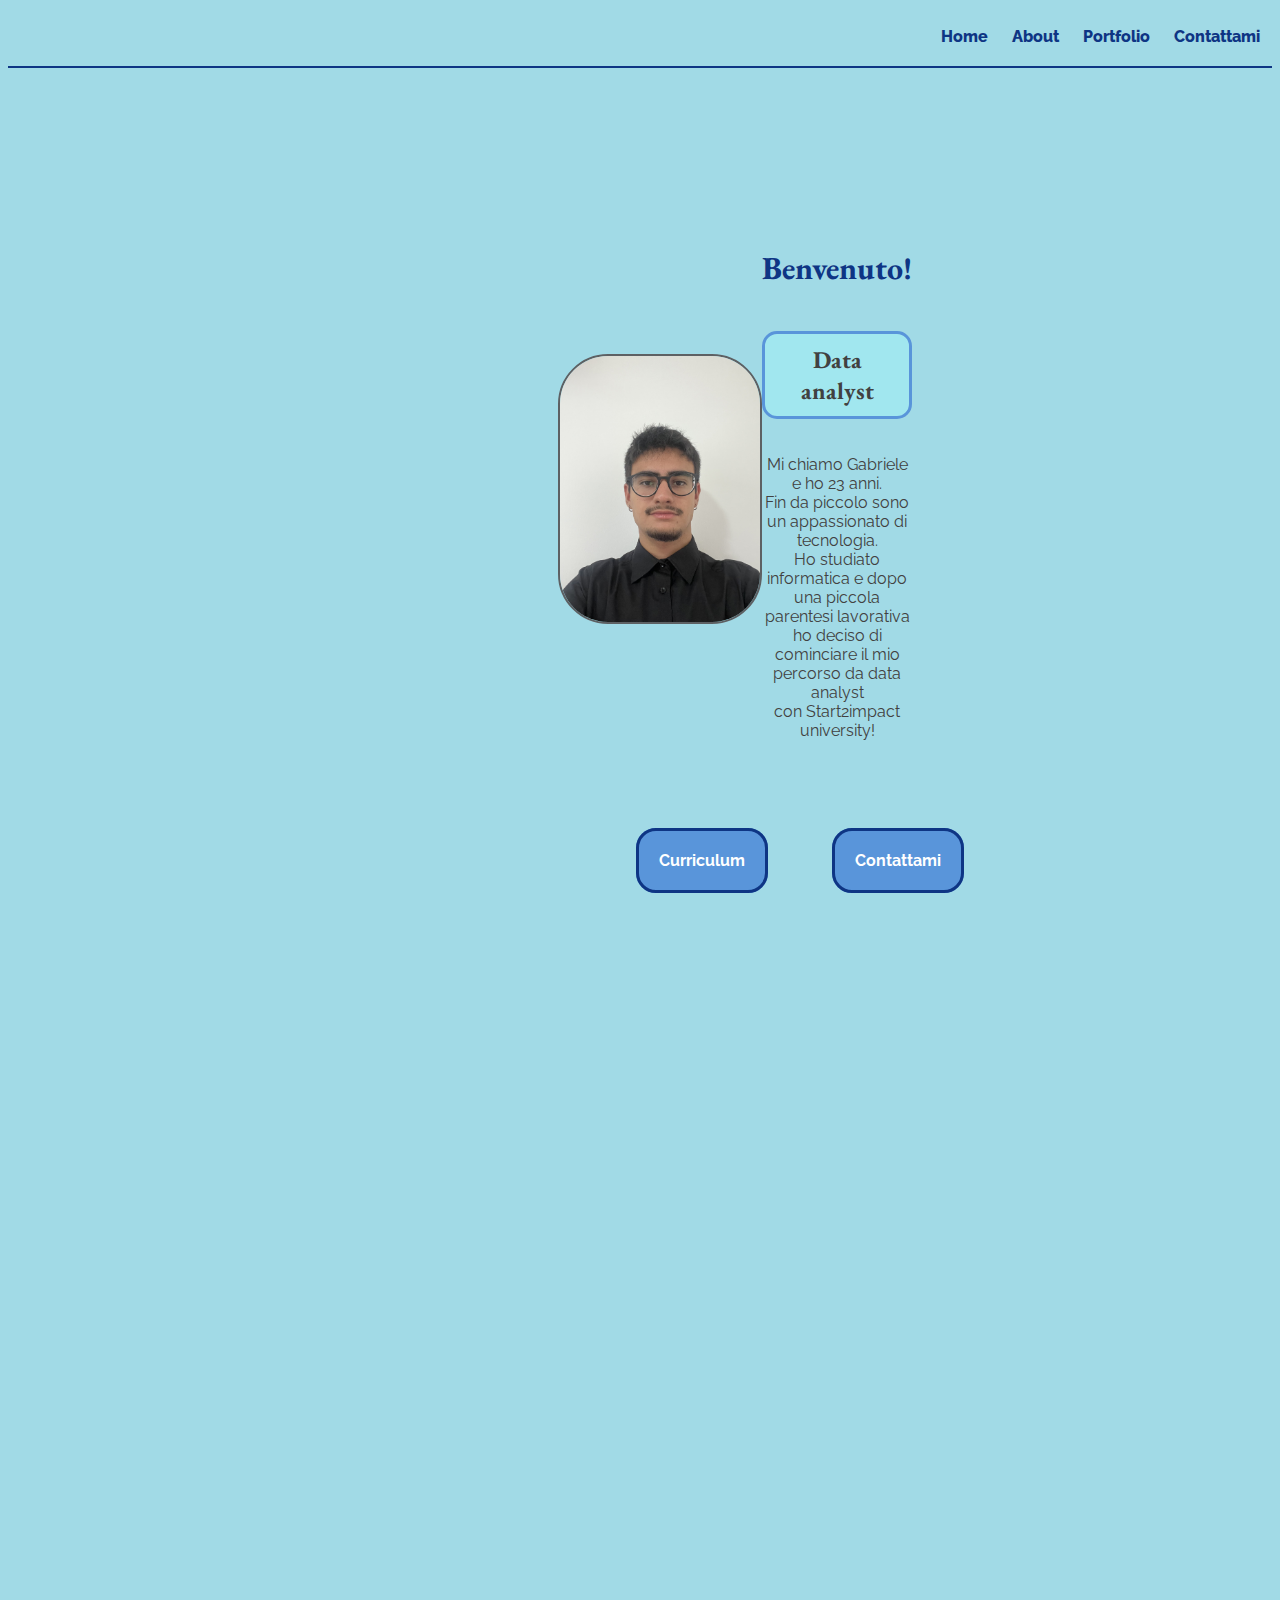
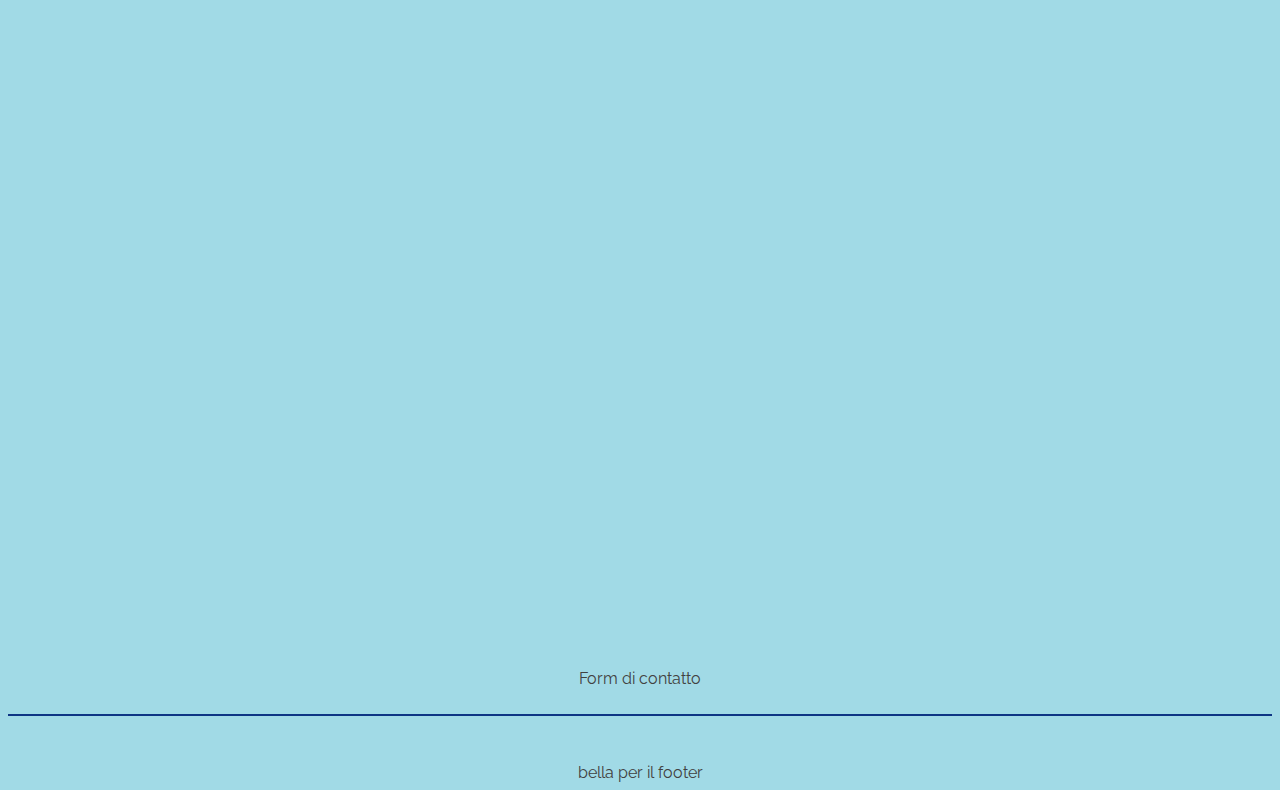
==== index.html @ a7e2d1ef "Primo grande salvataggio" ====
<!DOCTYPE html>
<html lang="en">
<head>
    <meta charset="UTF-8">
    <meta name="viewport" content="width=device-width, initial-scale=1.0">
    <title>Website GABRIELE BARBUTO</title>
    <link rel="stylesheet" href="assets/style/stile.css"/>
    <link rel="icon" type="image/x-icon" href="links-and-images/images.html/favicon.ico"/>
    <link href="https://fonts.googleapis.com/css2?family=EB+Garamond:ital,wght@0,400..800;1,400..800&display=swap" rel="stylesheet">
    <link href="https://fonts.googleapis.com/css2?family=EB+Garamond:ital,wght@0,400..800;1,400..800&family=Raleway:ital,wght@0,100..900;1,100..900&display=swap" rel="stylesheet">
    <link href='https://fonts.googleapis.com/css?family=Raleway' rel='stylesheet'>
    <link href='https://fonts.googleapis.com/css?family=Garamond' rel='stylesheet'>
  </head>


<header>
  <br/>
  <nav>
  <ul class ="navbar"> 
    <li><a href="index.html">Home</a></li>
    <li><a href="#about" >About</a></li>
    <li><a href="#portfolio">Portfolio</a></li>    
    <li><a href="#contattami">Contattami</a></li> 
  </ul></nav>
</header>

<div class="header-line"></div>

<body>
  <br/>
    
  <br/>
  <div class="contenitore-p">
  <div class = "content"
  style="text-align: left">
  <img src="links-and-images/images.html/Ph Curriculum .jpg"  alt="Gabriele Barbuto" class="profile-image">
  </div>
    <br/>
  

  <div class="presentazione">
    <h1> Benvenuto! </h1>

  <h2> Data analyst</h2>
  <p> Mi chiamo Gabriele e ho 23 anni.<br/>
      Fin da piccolo sono un appassionato di tecnologia. <br/> 
      Ho studiato informatica e dopo una piccola parentesi lavorativa<br/>
      ho deciso di cominciare il mio percorso da data analyst <br/>
      con Start2impact university!
  </p></div>
</div> 
    <br/><br/><br/><br/><br/>
      <div class="buttons-container">
        <a class="button-link0" href="CV.html">Curriculum</a>
        <a class="button-link1" href="#contattami">Contattami</a>
      </div>
     
<br/>
<div class="about-main fade-in-section">
  <h2>About Me</h2><br/>
  <h3>ORDINATO \ FLESSIBILE \ COLLABORATIVO </h3>
<section id="about" class="about-section fade-in-section">
  
  <div class="about-main1 fade-in-section">
        <p>Sono una persona molto <strong><em>ordinata</em></strong> e penso che in questo lavoro sia una dote molto importante, soprattutto nella fase di pulizia dei dati</p>
    <p>Mi ritengo una persona <strong><em>flessibile</em></strong> e penso che sia fondamentale in particolare per chi lavora nel mondo digitale. Al giorno d'oggi ci stiamo abituando a continui cambiamenti e chi non è in grado di rimanere al passo coi tempi rischia di rimanere indietro.</p>
    <p>Sono <strong><em>collaborativo</em></strong>, supporto i colleghi e condivido conoscenze per creare un clima positivo a lavoro.  </p>
  <div class="hard-skills fade-in-section"><br/><br/>
    <h3>HARD SKILLS</h3>
      <ul>
        <div class="skills-list">
          <div class="skill-icon">
            <img src ="links-and-images/images.html/icons8-excel (1).svg">
          </div>
          <div class="skill-icon">
            <img src ="links-and-images/images.html/sql-database-generic.svg">
          </div>
          <div class="skill-icon">
            <img src ="links-and-images/images.html/python-icon.svg">
          </div>
          <div class="skill-icon">
            <img src ="links-and-images/images.html/tableau-icon-svgrepo-com.svg">
          </div>
         </div>
        </div>
        <div class="soft-skills fade-in-section"><br/><br/>
          <h3>SOFT SKILLS</h3>
             <div class = "soft-skills-list">
              Problem-solving |
              Collaborazione | 
              teamwork<br/>
              Precisione |
              Flessibile |
              Dettaglioso<br/>
             </div>
        </div>
      </ul>
    </div>
  </div>



  </div>
</section>
<br/><br/><br/>


<section id = "portfolio" class="fade-in-section">
      <h2>Portfolio</h2>
    <h3>Barbuto Gabriele</h3>
  <p>Tutti questi progetti sono stati creati durante il percorso di studi in Start2impact e sono stati corretti da professionisti nel settore!</p>
<div class = "portfolio-container">
  <div class = "portfolio-item">
    <img src="links-and-images/images.html/Immagine progetto 1.png">
      <p>Data driven company</p>
  </div>
  <div class = "portfolio-item">
    <img src="links-and-images/images.html/Excel Base.jpeg">
      <p class="">Excel Base</p>
    </div>
    <div class = "portfolio-item">
      <img src="links-and-images/images.html/ExcelAvanzato.webp">
        <p>Excel Avanzato</p>
      </div>
      <div class = "portfolio-item">
        <img src="links-and-images/images.html/22112357_6554783.jpg">
          <p>Sql</p>
        </div>
        <div class = "portfolio-item">
          <img src="links-and-images/images.html/Python.png">
            <p>Python</p>
          </div>
          <div class = "portfolio-item">
            <img src="links-and-images/images.html/Tableau.png">
              <p>Tableau</p>
            </div>
            <div class = "portfolio-item">
              <img src="links-and-images/images.html/Logo progetto finale.png">
                <p>Progetto Finale</p>
              </div>
  </div>
</section>
<br/><br/><br/><br/><br/>






<section id = "contattami">
  <p>Form di contatto</p>
</section>

<div class="header-line"></div><br/><br/><br/>


<footer>bella per il footer</footer>
<script>
  document.addEventListener("DOMContentLoaded", function() {
      document.querySelectorAll('a[href^="#"]').forEach(anchor => {
          anchor.addEventListener('click', function (e) {
              e.preventDefault();
  
              var target = document.querySelector(this.getAttribute('href'));
              if (target) {
                  target.scrollIntoView({
                      behavior: 'smooth'
                  });
              }
          });
      });
  });
</script>

<script>
document.addEventListener("DOMContentLoaded", function() {
  const fadeInSections = document.querySelectorAll('.fade-in-section');

  const observer = new IntersectionObserver((entries) => {
      entries.forEach(entry => {
          if (entry.isIntersecting) {
              entry.target.classList.add('is-visible');
          } else {
              entry.target.classList.remove('is-visible');
          }
      });
  }, {
      threshold: 0.1
  });

  fadeInSections.forEach(section => {
      observer.observe(section);
  });
});
</script>
</body>
</html>
---- assets/style/stile.css ----
.profile-image{

    max-width: 200px;
    height: auto;
    border: 2px solid #5D6063;
    border-radius: 50px;
    margin-left: 550px;
    
}

.header-line{

  position: relative;
  top: 10px;
  border-top: 2.5px solid #0e3584;
  left: 0;
  right: 0;
  z-index: 10;
  margin-top: 10px;
}

body{

    color: #414141;
    background-color: #a1dae6;
    text-align: center;
    font-family: 'raleway', sans-serif;
}
.contenitore-p{
  display: flex;
  margin-top: 130px;
  justify-content: space-between;
  align-items: center;
  margin-right: 210px;
}
.presentazione{

  margin-right: 250px;
}


h1{
    text-align: center;
    color: #0e3584; 
}

h2 {
  background-color: #a2ffff5e;
  border: 3px solid #5995DA;   
  border-radius: 15px;
  padding: 10px;
  display: inline-block;
  
}

h1, h2, h3{

    font-family:'eb garamond',serif ;
}

.buttons-container{
  margin-right: 150px;
}
.button-link0, .button-link1{
    
    width: calc(100% - 80px);
    margin: 5px 30px;
    color: #FFF;
    background-color: #5995DA;    
    font-weight: bold;
    padding: 20px;
    text-align: center;
    border: 3px solid #0e3584;     
    border-radius: 20px;
    cursor: pointer;
    transition: 0.3s;
    text-decoration: none;
    
}

.button-link0{
  margin-left: 500px;
}
 
.button-link0:hover, .button-link1:hover{

  background-color: #0e3584;
  border: 3px solid #5995DA;

}

.button-link2 {
    
  width: calc(100% - 80px);
  margin: 5px 30px;
  color: #FFF;
  background-color: #5995DA;    
  font-weight: bold;
  padding: 10px 20px;
  text-align: center;
  border: 3px solid #0e3584;     
  border-radius: 20px;
  cursor: pointer;
  transition: 0.3s;
  text-decoration: none;
  display:inline-block;
  max-width: 125px;

}

.button-link2:hover{

  background-color: #0e3584;
  border: 3px solid #5995DA;
  
}

  nav ul {

    list-style-type: none;
    padding: 0;
    margin: 0;
    display: flex;
    justify-content:right;
    position: relative;  }
  
  nav ul li a {
    text-decoration: none;
    font-weight: 800;
    color: #0e3584;
    padding: 10px;
    position: relative;
    border: 2px solid #0e358400;
    border-radius: 10px;
}

nav ul li a:hover {

  border: 2px solid #0e3584;
  border-radius: 10px;
}


.fade-in-section {
  opacity: 0;
  transform: translateY(20px);
  transition: opacity 0.6s ease-out, transform 0.6s ease-out;
  will-change: opacity, transform;
}

.fade-in-section.is-visible {
  opacity: 1;
  transform: translateY(0);
}

.about-section{
  display: flex;
  gap: 20px;
  align-items: flex-start;
  flex-direction: column;
}

#about{

  padding: 20px;
  background-color: rgba(8, 63, 91, 0.311);
  border-radius: 20px;
  margin: 20px 0;
  margin-top: 80px;
  align-items: center;
  margin-left: 250px;
  margin-right: 250px;
} 


.about-main1{

  text-align: justify;
  line-height: 1.6;
  
}
.about-main{
  margin-top: 300px;
 text-align: center; 

}

.hard-skills{
  text-align: center;

}
.skills-list {
  text-align: center;
  display: flex;
  margin-left: 385px;
}

.skill-icon{
  margin: 10px;
}

.soft-skills{
  text-align: center;
}

.soft-skills-list{

  list-style-type: none;
  margin-left: -30px;
  word-spacing: 10px;
  margin-bottom: 70px;
}

section{

  margin-top: 20%;
}
.skill-icon{
  height: auto;
  width: 50px;
  
}

#portfolio{
  margin-top: 300px;
}

.portfolio-container {
  width: 75%;
  display: grid;
  grid-template-columns: repeat(3, 1fr);
  border-radius: 20px;;
  gap: 20px;
  padding: 20px;
  margin-top: 80px;
  background-color: rgba(8, 63, 91, 0.311);
  backdrop-filter: blur(10px);
  -webkit-backdrop-filter: blur(10px);
  border: 1px solid rgba(0, 15, 91, 0.203);
  margin-left: 12%;
}

.portfolio-item img {
  max-width: 100%;
  height: auto;
  border-radius: 2%;
}

.portfolio-item p{
    font-family: 'Merriweather', serif;
    font-size: 16px;
    margin: 10px 0;
}

.portfolio-item {
  background-color: #fff;
  border-radius: 10px;
  padding: 10px;
  text-align: center;
  margin-bottom: 6px;
  }

.portfolio-item:hover img{
  transform: scale(1.1);
}

.carousel {
  display: flex;
  overflow: hidden;
  width: 100%;
  position: relative;
  background-color: #fff;
  border: 1px solid black;
}

.slide {
  flex: 0 0 auto;
  width: 100%;
  transition: transform 0.5s ease;
  
}

.text {
  width: 100%;
  text-align: center;
  padding: 20px 0;
  
}

.prev, .next {
  position: absolute;
  top: 50%;
  transform: translateY(-50%);
  background-color: rgba(0, 0, 0, 0.5);
  color: white;
  border: none;
  padding: 10px;
  cursor: pointer;
  z-index: 1;
}

.prev {
  left: 10px;
}

.next {
  right: 10px;
}
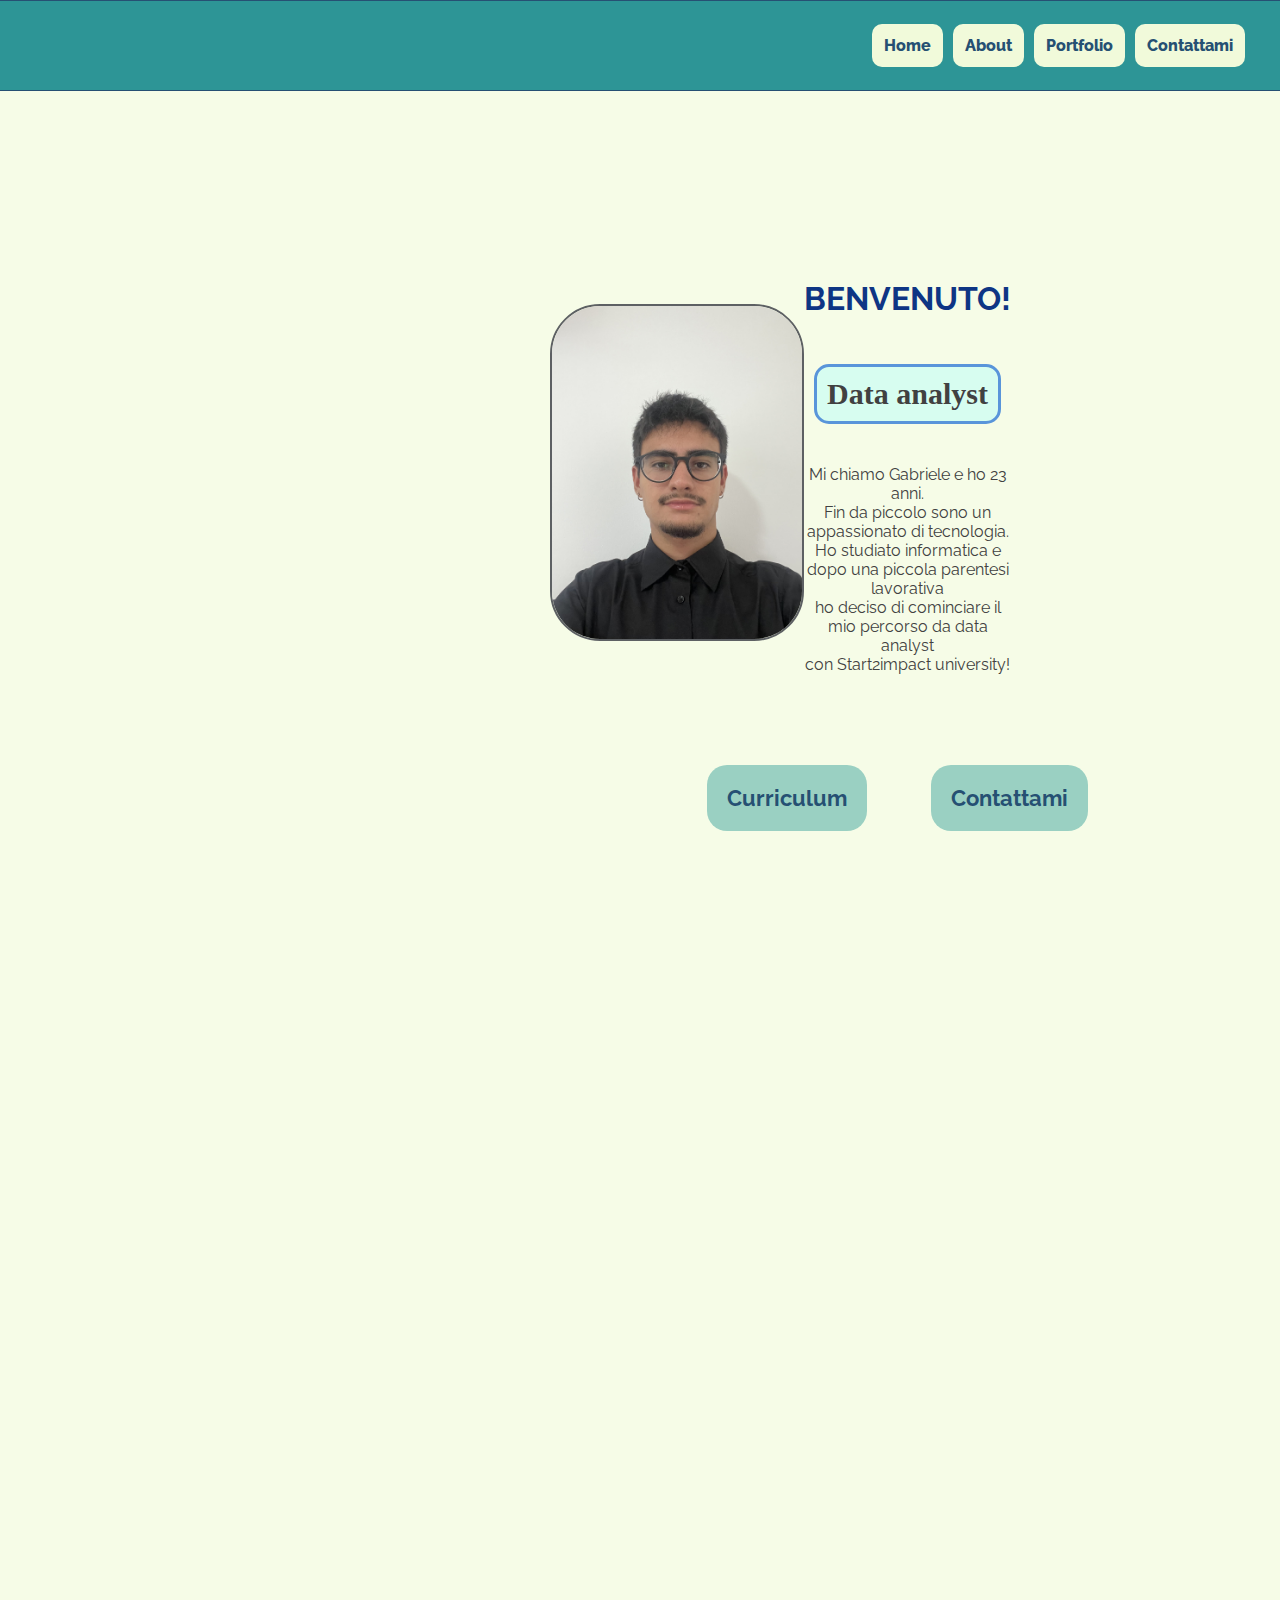
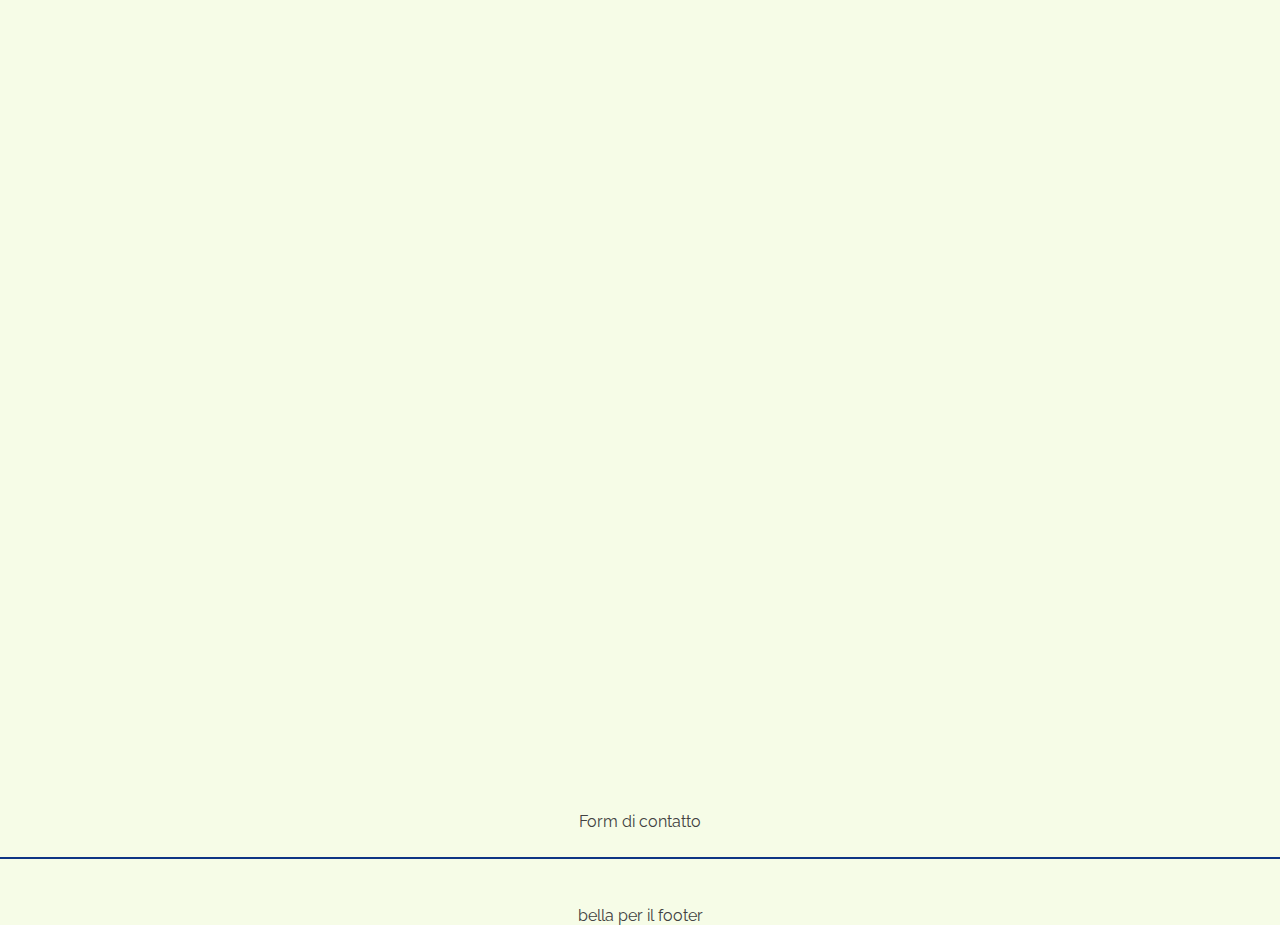
==== commit 94960202: "CambioColorPalette" ====
--- a/index.html
+++ b/index.html
@@ -6,29 +6,30 @@
     <title>Website GABRIELE BARBUTO</title>
     <link rel="stylesheet" href="assets/style/stile.css"/>
     <link rel="icon" type="image/x-icon" href="links-and-images/images.html/favicon.ico"/>
-    <link href="https://fonts.googleapis.com/css2?family=EB+Garamond:ital,wght@0,400..800;1,400..800&display=swap" rel="stylesheet">
-    <link href="https://fonts.googleapis.com/css2?family=EB+Garamond:ital,wght@0,400..800;1,400..800&family=Raleway:ital,wght@0,100..900;1,100..900&display=swap" rel="stylesheet">
+    <link rel="preconnect" href="https://fonts.googleapis.com">
+    <link rel="preconnect" href="https://fonts.gstatic.com" crossorigin>
+    <link href="https://fonts.googleapis.com/css2?family=Playfair+Display:ital,wght@0,400..900;1,400..900&display=swap" rel="stylesheet">
     <link href='https://fonts.googleapis.com/css?family=Raleway' rel='stylesheet'>
-    <link href='https://fonts.googleapis.com/css?family=Garamond' rel='stylesheet'>
+    
   </head>
 
-
+  
 <header>
-  <br/>
+  
   <nav>
   <ul class ="navbar"> 
     <li><a href="index.html">Home</a></li>
-    <li><a href="#about" >About</a></li>
+    <li><a href="#about-main" >About</a></li>
     <li><a href="#portfolio">Portfolio</a></li>    
     <li><a href="#contattami">Contattami</a></li> 
   </ul></nav>
 </header>
 
-<div class="header-line"></div>
+
 
 <body>
   <br/>
-    
+    <a href="#" id = "back-to-top" title="Back to top"><img width="50" height="50" src="https://img.icons8.com/ios/50/circled-chevron-up.png" alt="circled-chevron-up"/></a>
   <br/>
   <div class="contenitore-p">
   <div class = "content"
@@ -39,7 +40,7 @@
   
 
   <div class="presentazione">
-    <h1> Benvenuto! </h1>
+    <h1>  BENVENUTO! </h1>
 
   <h2> Data analyst</h2>
   <p> Mi chiamo Gabriele e ho 23 anni.<br/>
@@ -56,10 +57,10 @@
       </div>
      
 <br/>
-<div class="about-main fade-in-section">
-  <h2>About Me</h2><br/>
-  <h3>ORDINATO \ FLESSIBILE \ COLLABORATIVO </h3>
-<section id="about" class="about-section fade-in-section">
+<section id ="about-main" class="about-section fade-in-section">
+  <h4><strong>ABOUT ME</strong></h4><br/>
+  <h3>ORDINATO  \  FLESSIBILE  \  COLLABORATIVO </h3>
+<div class="about fade-in-section" >
   
   <div class="about-main1 fade-in-section">
         <p>Sono una persona molto <strong><em>ordinata</em></strong> e penso che in questo lavoro sia una dote molto importante, soprattutto nella fase di pulizia dei dati</p>
@@ -70,16 +71,16 @@
       <ul>
         <div class="skills-list">
           <div class="skill-icon">
-            <img src ="links-and-images/images.html/icons8-excel (1).svg">
-          </div>
-          <div class="skill-icon">
-            <img src ="links-and-images/images.html/sql-database-generic.svg">
-          </div>
-          <div class="skill-icon">
-            <img src ="links-and-images/images.html/python-icon.svg">
-          </div>
-          <div class="skill-icon">
-            <img src ="links-and-images/images.html/tableau-icon-svgrepo-com.svg">
+            <img src ="links-and-images/images.html/LogoExcel.png">
+          </div>
+          <div class="skill-icon">
+            <img src ="links-and-images/images.html/LogoSql.png">
+          </div>
+          <div class="skill-icon">
+            <img src ="links-and-images/images.html/LogoPython.png">
+          </div>
+          <div class="skill-icon">
+            <img src ="links-and-images/images.html/LogoTableau.png">
           </div>
          </div>
         </div>
@@ -106,10 +107,10 @@
 
 
 <section id = "portfolio" class="fade-in-section">
-      <h2>Portfolio</h2>
-    <h3>Barbuto Gabriele</h3>
+      <h4><strong>PORTFOLIO</strong></h4>
+    <br><br><br><br><h3>Barbuto Gabriele</h3>
   <p>Tutti questi progetti sono stati creati durante il percorso di studi in Start2impact e sono stati corretti da professionisti nel settore!</p>
-<div class = "portfolio-container">
+<div class = "portfolio-container fade-in-section">
   <div class = "portfolio-item">
     <img src="links-and-images/images.html/Immagine progetto 1.png">
       <p>Data driven company</p>
@@ -123,7 +124,7 @@
         <p>Excel Avanzato</p>
       </div>
       <div class = "portfolio-item">
-        <img src="links-and-images/images.html/22112357_6554783.jpg">
+        <img src="links-and-images/images.html/ProgettoSQL.png">
           <p>Sql</p>
         </div>
         <div class = "portfolio-item">
@@ -138,6 +139,14 @@
               <img src="links-and-images/images.html/Logo progetto finale.png">
                 <p>Progetto Finale</p>
               </div>
+              <div class = "portfolio-item">
+                <img src="links-and-images/images.html/WordInProgress.png">
+                  <p>Work In Progress</p>
+                </div>
+                <div class = "portfolio-item">
+                  <img src="links-and-images/images.html/WordInProgress.png">
+                    <p>Work In Progress</p>
+                  </div>
   </div>
 </section>
 <br/><br/><br/><br/><br/>
@@ -193,5 +202,30 @@
   });
 });
 </script>
+
+
+<script>document.addEventListener('DOMContentLoaded', function () {
+  const backToTopButton = document.getElementById('back-to-top');
+
+  // Mostra la freccia quando l'utente scorre verso il basso
+  window.addEventListener('scroll', function () {
+    if (window.scrollY > 300) {
+      backToTopButton.style.display = 'block';
+    } else {
+      backToTopButton.style.display = 'none';
+    }
+  });
+
+  // Torna in cima alla pagina quando si clicca sulla freccia
+  backToTopButton.addEventListener('click', function (e) {
+    e.preventDefault();
+    window.scrollTo({
+      top: 0,
+      behavior: 'smooth'
+    });
+  });
+});
+</script>
+</script>
 </body>
 </html>--- a/assets/style/stile.css
+++ b/assets/style/stile.css
@@ -1,11 +1,23 @@
-.profile-image{
-
-    max-width: 200px;
-    height: auto;
-    border: 2px solid #5D6063;
-    border-radius: 50px;
-    margin-left: 550px;
-    
+html{
+  margin: 0;
+  padding: 0;
+  box-sizing: border-box;
+}
+
+header{
+  margin: 0;
+  padding: 0;
+}
+
+body{
+
+    color: #414141;
+    background-color: #f1fadaa2;
+    text-align: center;
+    font-family: 'raleway', sans-serif;
+    margin: 0;
+    padding: 0;
+    box-sizing: border-box;
 }
 
 .header-line{
@@ -19,12 +31,32 @@
   margin-top: 10px;
 }
 
-body{
-
-    color: #414141;
-    background-color: #a1dae6;
-    text-align: center;
-    font-family: 'raleway', sans-serif;
+#back-to-top{
+  position: fixed;
+  bottom:20px;
+  right: 20px;
+  display: none; /* Nascondi la freccia inizialmente */
+  padding: 25px 15px;
+  font-size: 18px;
+  text-align: center;
+  border-radius: 5px;
+  text-decoration: none;
+  z-index: 1000;
+}
+
+#back-to-top:hover{
+  background-color: #9AD0C2;
+  border-radius: 30px;
+}
+
+.profile-image{
+
+  max-width: 250px;
+  height: auto;
+  border: 2px solid #5D6063;
+  border-radius: 50px;
+  margin-left: 550px;
+  
 }
 .contenitore-p{
   display: flex;
@@ -44,37 +76,54 @@
     color: #0e3584; 
 }
 
-h2 {
+h4 {
+  font-size: 30px;
   background-color: #a2ffff5e;
   border: 3px solid #5995DA;   
   border-radius: 15px;
   padding: 10px;
   display: inline-block;
-  
-}
-
-h1, h2, h3{
-
-    font-family:'eb garamond',serif ;
-}
+  font-family: 'Raleway',sans-serif;
+  font-size: 32px;
+}
+h3{
+  font-size: 24px;
+}
+h2 {
+  font-size: 30px;
+  background-color: #a2ffff5e;
+  border: 3px solid #5995DA;   
+  border-radius: 15px;
+  padding: 10px;
+  display: inline-block;
+  
+}
+
+h2, h3{
+
+    font-family:'Playfair+Display',serif ;
+}
+
 
 .buttons-container{
-  margin-right: 150px;
+  margin-left: 45px;
 }
 .button-link0, .button-link1{
     
     width: calc(100% - 80px);
     margin: 5px 30px;
     color: #FFF;
-    background-color: #5995DA;    
+    background-color: #9AD0C2;    
     font-weight: bold;
     padding: 20px;
     text-align: center;
-    border: 3px solid #0e3584;     
+        
     border-radius: 20px;
     cursor: pointer;
     transition: 0.3s;
     text-decoration: none;
+    color: #265073;
+    font-size: 22px;
     
 }
 
@@ -84,8 +133,8 @@
  
 .button-link0:hover, .button-link1:hover{
 
-  background-color: #0e3584;
-  border: 3px solid #5995DA;
+  background-color: #265073;
+  color: #9AD0C2;
 
 }
 
@@ -115,28 +164,36 @@
   
 }
 
-  nav ul {
-
+nav ul {
+  
     list-style-type: none;
-    padding: 0;
+    padding: 35px;
     margin: 0;
     display: flex;
     justify-content:right;
-    position: relative;  }
-  
-  nav ul li a {
+    position: relative;  
+    background-color: #2D9596;
+    border-bottom: 1.5px solid #265073;
+    border-top: 1.5px solid #265073;
+  }
+  
+nav ul li a {
     text-decoration: none;
     font-weight: 800;
-    color: #0e3584;
+    color: #265073;
     padding: 10px;
     position: relative;
     border: 2px solid #0e358400;
-    border-radius: 10px;
+    background-color: #F1FADA;
+    border-radius: 10px;  
+    margin: 0;
+    margin-left: 10px;
 }
 
 nav ul li a:hover {
 
-  border: 2px solid #0e3584;
+  background-color: #265073;
+  color: #F1FADA;
   border-radius: 10px;
 }
 
@@ -158,31 +215,28 @@
   gap: 20px;
   align-items: flex-start;
   flex-direction: column;
-}
-
-#about{
-
+  align-items: center;
+}
+
+
+.about-main1{
+
+  text-align: justify;
+  line-height: 1.6;
+  background-color:  #9ad0c2d6;
   padding: 20px;
-  background-color: rgba(8, 63, 91, 0.311);
+  
   border-radius: 20px;
   margin: 20px 0;
-  margin-top: 80px;
+  margin-top: 20px;
   align-items: center;
   margin-left: 250px;
   margin-right: 250px;
-} 
-
-
-.about-main1{
-
-  text-align: justify;
-  line-height: 1.6;
-  
-}
+}
+
 .about-main{
-  margin-top: 300px;
- text-align: center; 
-
+  margin-top: 250px;
+  margin-bottom: 20px;
 }
 
 .hard-skills{
@@ -192,7 +246,7 @@
 .skills-list {
   text-align: center;
   display: flex;
-  margin-left: 385px;
+  margin-left: 480px;
 }
 
 .skill-icon{
@@ -223,6 +277,7 @@
 
 #portfolio{
   margin-top: 300px;
+  
 }
 
 .portfolio-container {
@@ -231,19 +286,18 @@
   grid-template-columns: repeat(3, 1fr);
   border-radius: 20px;;
   gap: 20px;
-  padding: 20px;
+  padding: 35px;
   margin-top: 80px;
-  background-color: rgba(8, 63, 91, 0.311);
+  background-color: #9AD0C2;
   backdrop-filter: blur(10px);
   -webkit-backdrop-filter: blur(10px);
-  border: 1px solid rgba(0, 15, 91, 0.203);
   margin-left: 12%;
 }
 
 .portfolio-item img {
   max-width: 100%;
   height: auto;
-  border-radius: 2%;
+  border-radius: 10px;
 }
 
 .portfolio-item p{
@@ -267,10 +321,15 @@
 .carousel {
   display: flex;
   overflow: hidden;
-  width: 100%;
   position: relative;
   background-color: #fff;
   border: 1px solid black;
+  padding: 120px 0;
+  margin-left: 450px;
+  margin-right: 450px;
+  border-radius: 20px;
+  margin-top: 90px;
+  
 }
 
 .slide {
@@ -291,19 +350,26 @@
   position: absolute;
   top: 50%;
   transform: translateY(-50%);
-  background-color: rgba(0, 0, 0, 0.5);
-  color: white;
+  background-color: #5995dad4;
+  color: #0e3584;
   border: none;
-  padding: 10px;
+  padding: 20px;
   cursor: pointer;
   z-index: 1;
+  border-radius: 60px;
+  font-size: 25px;
+  
 }
 
 .prev {
+  margin-top: 180px;
   left: 10px;
+  margin-left: 250px;
 }
 
 .next {
+  margin-top: 180px;
   right: 10px;
-}
-
+  margin-right: 250px;
+}
+
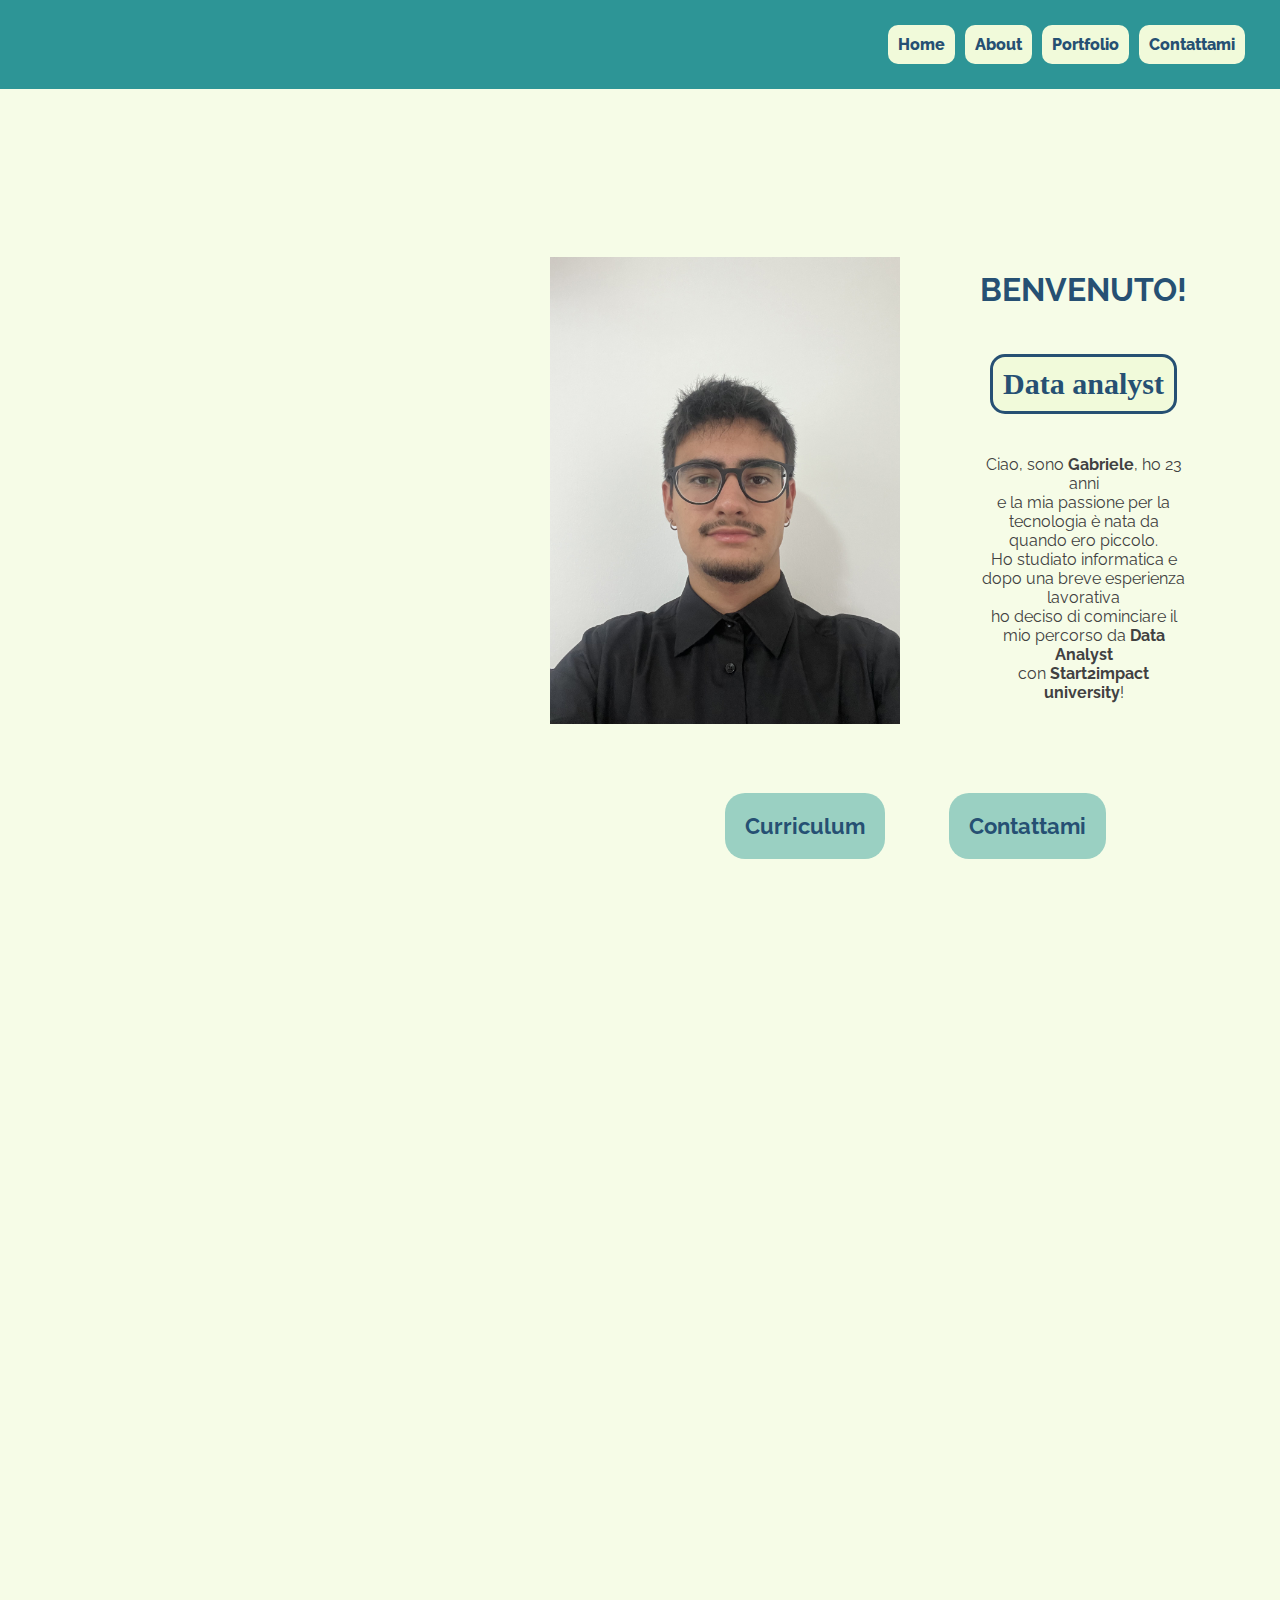
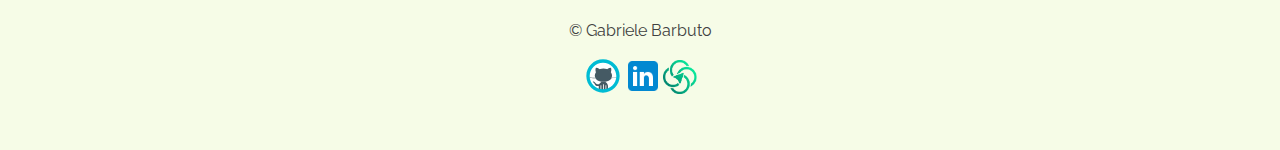
==== commit 7c346919: "Salvataggio finale su test" ====
--- a/index.html
+++ b/index.html
@@ -4,25 +4,46 @@
     <meta charset="UTF-8">
     <meta name="viewport" content="width=device-width, initial-scale=1.0">
     <title>Website GABRIELE BARBUTO</title>
+
     <link rel="stylesheet" href="assets/style/stile.css"/>
+    <script src="assets/js/index.js"></script>
+
     <link rel="icon" type="image/x-icon" href="links-and-images/images.html/favicon.ico"/>
-    <link rel="preconnect" href="https://fonts.googleapis.com">
-    <link rel="preconnect" href="https://fonts.gstatic.com" crossorigin>
-    <link href="https://fonts.googleapis.com/css2?family=Playfair+Display:ital,wght@0,400..900;1,400..900&display=swap" rel="stylesheet">
-    <link href='https://fonts.googleapis.com/css?family=Raleway' rel='stylesheet'>
+
+      <link rel="preconnect" href="https://fonts.googleapis.com">
+      <link rel="preconnect" href="https://fonts.gstatic.com" crossorigin>
+      <link href="https://fonts.googleapis.com/css2?family=Playfair+Display:ital,wght@0,400..900;1,400..900&display=swap" rel="stylesheet">
+      <link href='https://fonts.googleapis.com/css?family=Raleway' rel='stylesheet'>
+      
+    <script type="text/javascript"
+    src="https://cdn.jsdelivr.net/npm/@emailjs/browser@4/dist/email.min.js"></script>
+
+    <script type="text/javascript">
+      (function(){
+        emailjs.init('c2_f5aXh5WCGyABYU');
+      })();
     
+    </script>
   </head>
 
   
 <header>
-  
   <nav>
-  <ul class ="navbar"> 
-    <li><a href="index.html">Home</a></li>
-    <li><a href="#about-main" >About</a></li>
-    <li><a href="#portfolio">Portfolio</a></li>    
-    <li><a href="#contattami">Contattami</a></li> 
-  </ul></nav>
+    <button class="menu-toggle" id="menuToggle">
+      &#9776; <!-- Simbolo per l'hamburger menu -->
+    </button>
+    <ul class="navbar"> 
+      <div class="logo-container">
+        <a href="index.html">
+          <img src="links-and-images/images.html/Logo Home.png" alt="Logo">
+        </a>
+      </div>
+      <li><a href="index.html">Home</a></li>
+      <li><a href="#about-main">About</a></li>
+      <li><a href="#portfolio">Portfolio</a></li>    
+      <li><a href="#contattami">Contattami</a></li>
+    </ul>
+  </nav>
 </header>
 
 
@@ -31,42 +52,43 @@
   <br/>
     <a href="#" id = "back-to-top" title="Back to top"><img width="50" height="50" src="https://img.icons8.com/ios/50/circled-chevron-up.png" alt="circled-chevron-up"/></a>
   <br/>
-  <div class="contenitore-p">
-  <div class = "content"
-  style="text-align: left">
-  <img src="links-and-images/images.html/Ph Curriculum .jpg"  alt="Gabriele Barbuto" class="profile-image">
-  </div>
-    <br/>
-  
-
-  <div class="presentazione">
-    <h1>  BENVENUTO! </h1>
-
-  <h2> Data analyst</h2>
-  <p> Mi chiamo Gabriele e ho 23 anni.<br/>
-      Fin da piccolo sono un appassionato di tecnologia. <br/> 
-      Ho studiato informatica e dopo una piccola parentesi lavorativa<br/>
-      ho deciso di cominciare il mio percorso da data analyst <br/>
-      con Start2impact university!
-  </p></div>
-</div> 
+
+    <div class="contenitore-p">
+    <div class = "content" style="text-align: left">
+      <img src="links-and-images/images.html/Ph Curriculum .jpg"  alt="Gabriele Barbuto" class="profile-image">
+    </div>
+  </div>
+  <br/>
+    <div class="contenitore-q">
+    <div class="presentazione">
+      <h1>  BENVENUTO! </h1>
+    <h2> Data analyst</h2>
+    <p> Ciao, sono <strong>Gabriele</strong>, ho 23 anni <br>e la mia passione per la tecnologia è nata da quando ero piccolo.<br/>
+        Ho studiato informatica e dopo una breve esperienza lavorativa<br/>
+        ho deciso di cominciare il mio percorso da <strong>Data Analyst</strong> <br/>
+        con <strong>Start2impact university</strong>!
+      </p>
+    </div>
+  </div>    
+
     <br/><br/><br/><br/><br/>
-      <div class="buttons-container">
-        <a class="button-link0" href="CV.html">Curriculum</a>
-        <a class="button-link1" href="#contattami">Contattami</a>
-      </div>
-     
-<br/>
-<section id ="about-main" class="about-section fade-in-section">
-  <h4><strong>ABOUT ME</strong></h4><br/>
-  <h3>ORDINATO  \  FLESSIBILE  \  COLLABORATIVO </h3>
-<div class="about fade-in-section" >
-  
-  <div class="about-main1 fade-in-section">
-        <p>Sono una persona molto <strong><em>ordinata</em></strong> e penso che in questo lavoro sia una dote molto importante, soprattutto nella fase di pulizia dei dati</p>
-    <p>Mi ritengo una persona <strong><em>flessibile</em></strong> e penso che sia fondamentale in particolare per chi lavora nel mondo digitale. Al giorno d'oggi ci stiamo abituando a continui cambiamenti e chi non è in grado di rimanere al passo coi tempi rischia di rimanere indietro.</p>
-    <p>Sono <strong><em>collaborativo</em></strong>, supporto i colleghi e condivido conoscenze per creare un clima positivo a lavoro.  </p>
-  <div class="hard-skills fade-in-section"><br/><br/>
+    
+    <div class="buttons-container">
+      <a class="button-link0" href="CV.html">Curriculum</a>
+      <a class="button-link1" href="#contattami">Contattami</a>
+    </div>
+  <br/>
+
+  <section id ="about-main" class="about-section fade-in-section">
+    <h4><strong>ABOUT ME</strong></h4><br/>
+    <h3 class ="aboutme">ORDINATO | COLLABORATIVO | FLESSIBILE </h3>
+  <div class="about fade-in-section" >
+   <div class="about-main1 fade-in-section">
+      <p>Sono una persona molto <strong><em>ordinata</em></strong>, una qualità che considero essenziale nel mio lavoro, specialmente nella fase di pulizia dei dati. Mantenere ordine e precisione mi permette di gestire i progetti con efficienza e accuratezza.</p>
+      <p>Sono <strong><em>collaborativo</em></strong>, supporto i miei colleghi e condivido le mie conoscenze per creare un ambiente di lavoro positivo e produttivo. Credo fermamente che il lavoro di squadra e la condivisione delle competenze siano fondamentali per il successo collettivo.  </p>
+      <p>Mi ritengo una persona <strong><em>flessibile</em></strong>  una caratteristica cruciale per chi opera nel settore digitale. In un mondo in costante evoluzione, è vitale adattarsi rapidamente ai cambiamenti per rimanere competitivi e al passo coi tempi. La capacità di apprendere e adattarsi continuamente è ciò che permette di avanzare e non rimanere indietro.</p>
+   <div class="skill-container fade-in-section">
+      <div class="hard-skills fade-in-section"><br/><br/>
     <h3>HARD SKILLS</h3>
       <ul>
         <div class="skills-list">
@@ -83,87 +105,157 @@
             <img src ="links-and-images/images.html/LogoTableau.png">
           </div>
          </div>
-        </div>
-        <div class="soft-skills fade-in-section"><br/><br/>
+        </ul>
+   </div>
+      <div class="soft-skills fade-in-section"><br/><br/>
           <h3>SOFT SKILLS</h3>
-             <div class = "soft-skills-list">
-              Problem-solving |
-              Collaborazione | 
-              teamwork<br/>
-              Precisione |
-              Flessibile |
-              Dettaglioso<br/>
-             </div>
-        </div>
-      </ul>
-    </div>
-  </div>
-
-
-
+          <ul>
+            <div class = "soft-skills-list">
+            Flessibile |
+            Collaborativo |
+            Teamwork
+            <br/>
+            Precisione |
+            Problem-solving |
+            Meticoloso 
+            </div>
+            </ul>
+          </div>
+          </div>  
+          </div>
+        </div>    
+  </section>
+
+<br/><br/><br/>
+
+  <section id = "portfolio" class="fade-in-section">
+    <h4><strong>PORTFOLIO</strong></h4>
+    
+    <br><br><br><br>
+    
+    <h3>Barbuto Gabriele</h3>
+  <p>Tutti questi progetti li ho realizzati durante il percorso di studi in Start2impact e sono stati corretti da professionisti nel settore!</p>
+
+  <div class = "portfolio-container fade-in-section">
+
+    <div class = "portfolio-item">
+      <a href="https://mail-attachment.googleusercontent.com/attachment/u/0/?ui=2&ik=be5b96781d&attid=0.1&permmsgid=msg-f:1800303343063527640&th=18fbf65a233ff0d8&view=att&disp=inline&saddbat=[base64]" 
+      target="_blank">
+        <img src="links-and-images/images.html/Immagine progetto 1.png"></a>
+      <p>Data driven company</p>
+  </div>
+
+  <div class = "portfolio-item">
+    <a href="https://docs.google.com/spreadsheets/d/1zr6yCOrtGecRcl9XhFhcrTO_2V2uHFr0/edit?usp=drive_link&ouid=109434116130827350593&rtpof=true&sd=true" 
+    target="_blank">
+      <img src="links-and-images/images.html/Excel Base.jpeg"></a>
+    <p>Excel Base</p>
+  </div>
+
+  <div class = "portfolio-item">
+    <a href="https://docs.google.com/spreadsheets/d/1Xc2GTA4XHSqTUr6vLmjq8_WvMhypS327/edit?usp=drive_link&ouid=109434116130827350593&rtpof=true&sd=true"
+    target="_blank">
+      <img src="links-and-images/images.html/ExcelAvanzato.webp"></a>
+    <p>Excel Avanzato</p>
+  </div>
+
+  <div class = "portfolio-item">
+    <a href="https://drive.google.com/drive/folders/1PaCtZ2QUqfxNF4-65lt1Sw6BQl9MeM-6?usp=drive_link"
+    target="_blank">
+      <img src="links-and-images/images.html/ProgettoSQL.png"></a>
+    <p>Sql</p>
+  </div>
+  
+  <div class = "portfolio-item">
+    <a href="https://drive.google.com/file/d/1eCd1FtWeMxaw5P5JTpwzPBIYJcKj-R45/view?usp=sharing"
+    target="_blank">
+      <img src="links-and-images/images.html/Python.png"></a>
+    <p>Python</p>
+  </div>
+  
+  <div class = "portfolio-item">
+    <a href="https://acrobat.adobe.com/id/urn:aaid:sc:eu:b9b7df15-e3cb-4c4d-a540-73a31a63bbea"
+    target="_blank">
+      <img src="links-and-images/images.html/Tableau.png"></a>
+    <p>Tableau</p>
+  </div>
+
+  <div class = "portfolio-item">
+    <a href="https://acrobat.adobe.com/id/urn:aaid:sc:EU:4c6ad217-b9fc-4a78-9944-052e0f416de6"
+    target="_blank">
+      <img src="links-and-images/images.html/Logo progetto finale.png"></a>
+    <p>Progetto Finale</p>
+  </div>
+  
+  <div class = "portfolio-item">
+    <img src="links-and-images/images.html/WordInProgress.png">
+    <p>Work In Progress</p>
+  </div>
+  
+  <div class = "portfolio-item2">
+    <img src="links-and-images/images.html/WordInProgress.png">
+    <p>Work In Progress</p>
+  </div>
   </div>
 </section>
-<br/><br/><br/>
-
-
-<section id = "portfolio" class="fade-in-section">
-      <h4><strong>PORTFOLIO</strong></h4>
-    <br><br><br><br><h3>Barbuto Gabriele</h3>
-  <p>Tutti questi progetti sono stati creati durante il percorso di studi in Start2impact e sono stati corretti da professionisti nel settore!</p>
-<div class = "portfolio-container fade-in-section">
-  <div class = "portfolio-item">
-    <img src="links-and-images/images.html/Immagine progetto 1.png">
-      <p>Data driven company</p>
-  </div>
-  <div class = "portfolio-item">
-    <img src="links-and-images/images.html/Excel Base.jpeg">
-      <p class="">Excel Base</p>
-    </div>
-    <div class = "portfolio-item">
-      <img src="links-and-images/images.html/ExcelAvanzato.webp">
-        <p>Excel Avanzato</p>
-      </div>
-      <div class = "portfolio-item">
-        <img src="links-and-images/images.html/ProgettoSQL.png">
-          <p>Sql</p>
-        </div>
-        <div class = "portfolio-item">
-          <img src="links-and-images/images.html/Python.png">
-            <p>Python</p>
-          </div>
-          <div class = "portfolio-item">
-            <img src="links-and-images/images.html/Tableau.png">
-              <p>Tableau</p>
-            </div>
-            <div class = "portfolio-item">
-              <img src="links-and-images/images.html/Logo progetto finale.png">
-                <p>Progetto Finale</p>
-              </div>
-              <div class = "portfolio-item">
-                <img src="links-and-images/images.html/WordInProgress.png">
-                  <p>Work In Progress</p>
-                </div>
-                <div class = "portfolio-item">
-                  <img src="links-and-images/images.html/WordInProgress.png">
-                    <p>Work In Progress</p>
-                  </div>
-  </div>
-</section>
-<br/><br/><br/><br/><br/>
-
-
-
-
-
-
-<section id = "contattami">
-  <p>Form di contatto</p>
-</section>
+
+<br/><br/><br/><br/><br/><br/><br/><br/><br/><br/><br/><br/><br/><br/><br/><br/><br/><br/>
+
+
+  <section id = "contattami" class="fade-in-section">
+    <h2>Contattami!</h2>
+    <div class="contact fade-in-section">
+      <input type="text" id = "fullName" placeholder="Full Name" required /><br/>
+      <input type="email" id = "email_id" placeholder="Email" required /><br/>
+      <textarea id = "message" placeholder="Message" required></textarea><br/>
+      <button onclick="SendMail()">Invia </button>
+    </div>
+  </section>
 
 <div class="header-line"></div><br/><br/><br/>
 
 
-<footer>bella per il footer</footer>
+<footer>
+  <p>© Gabriele Barbuto</p>
+    <div class="footer">
+      <a href="https://github.com/GabrieleBarbuto" target="_blank" title="GitHub">
+        <img width="40" height="40" src="links-and-images/images.html/icons8-github.svg" alt="GitHub">
+      </a>
+      <a href="https://www.linkedin.com/in/gabriele-barbuto-2a741828b/" target="_blank" title="LinkedIn">
+        <img width="40" height="40" src="links-and-images/images.html/icons8-linkedin-48.png" alt="LinkedIn">
+      </a>  
+      <a href="https://talent.start2impact.it/profile/gabriele-barbuto-5389f120-91af-47a3-8638-bf1fadb37a82" target="_blank" title="Start2impact">
+        <img class="start2" width="34" height="34" src="links-and-images/images.html/IconaStart2Impactwebp.png" alt="Start2impact">
+      </a>  
+    </div>
+</footer>
+
+<script>
+  document.getElementById('menuToggle').addEventListener('click', function() {
+  var navbar = document.querySelector('.navbar');
+  if (navbar.classList.contains('open')) {
+    navbar.classList.remove('open');
+    document.body.style.overflow = ''; // Ripristina lo scrolling del body
+    this.innerHTML = '&#9776;'; // Ritorna al simbolo dell'hamburger menu
+  } else {
+    navbar.classList.add('open');
+    document.body.style.overflow = 'hidden'; // Nasconde lo scrolling del body
+    this.innerHTML = '&times;'; // Cambia al simbolo della X per chiudere
+  }
+});
+
+// Aggiungi listener per i link del menu
+var menuLinks = document.querySelectorAll('.navbar li a');
+menuLinks.forEach(function(link) {
+  link.addEventListener('click', function() {
+    var navbar = document.querySelector('.navbar');
+    navbar.classList.remove('open');
+    document.body.style.overflow = ''; // Ripristina lo scrolling del body
+    document.getElementById('menuToggle').innerHTML = '&#9776;'; // Ritorna al simbolo dell'hamburger menu
+  });
+});
+</script>
+
 <script>
   document.addEventListener("DOMContentLoaded", function() {
       document.querySelectorAll('a[href^="#"]').forEach(anchor => {
@@ -226,6 +318,6 @@
   });
 });
 </script>
-</script>
+
 </body>
 </html>--- a/assets/style/stile.css
+++ b/assets/style/stile.css
@@ -2,6 +2,7 @@
   margin: 0;
   padding: 0;
   box-sizing: border-box;
+  overflow-x: hidden;
 }
 
 header{
@@ -18,24 +19,36 @@
     margin: 0;
     padding: 0;
     box-sizing: border-box;
-}
+    overflow-x: hidden;
+}
+
 
 .header-line{
 
   position: relative;
   top: 10px;
-  border-top: 2.5px solid #0e3584;
+  border-top: 2.5px solid #265073;
   left: 0;
   right: 0;
   z-index: 10;
   margin-top: 10px;
 }
+.header-line2{
+
+  position: relative;
+  top: 10px;
+  border-top: 2.5px solid #265073;
+  left: 0;
+  right: 0;
+  z-index: 10;
+  margin-top: 10px;
+}
 
 #back-to-top{
   position: fixed;
   bottom:20px;
   right: 20px;
-  display: none; /* Nascondi la freccia inizialmente */
+  display: none; /* Nasconde la freccia inizialmente */
   padding: 25px 15px;
   font-size: 18px;
   text-align: center;
@@ -51,13 +64,27 @@
 
 .profile-image{
 
-  max-width: 250px;
+  max-width: 350px;
   height: auto;
-  border: 2px solid #5D6063;
-  border-radius: 50px;
+  /*border: 2px solid #9AD0C2;
+  /*border-radius: 50px;*/
   margin-left: 550px;
-  
-}
+  animation: radius 8s linear infinite;
+    
+}
+
+@keyframes radius{
+  0%,100%{
+    border-radius: 55% 45% 70% 30% / 43% 30% 70% 60%;
+  }
+  33%{
+    border-radius: 40% 60% 40% 60% / 70% 60% 40% 30%;
+  }
+  66% {
+    border-radius: 20% 80% 20% 80% / 50% 45% 55% 50%;
+  }
+}
+
 .contenitore-p{
   display: flex;
   margin-top: 130px;
@@ -65,34 +92,90 @@
   align-items: center;
   margin-right: 210px;
 }
+
+@media screen and (max-width: 480px) {
+  .contenitore-p {
+      flex-direction: column; /* Rende i contenuti in colonna */
+      margin-top: 20px; /* Riduce il margine superiore */
+      margin-right: 0; /* Elimina il margine destro */
+      align-items: center; /* Allinea il contenuto al centro */
+  }
+
+  .profile-image {
+      max-width: 155px; /* Ridimensiona l'immagine */
+      margin-left: 0; /* Elimina il margine sinistro */
+  }
+  
+}
+
+.contenitore-q{
+  display: flex;
+  margin-top: -497px;
+  justify-content: space-between;
+  align-items: center;
+  margin-left: 980px;
+}
 .presentazione{
 
   margin-right: 250px;
+}
+
+@media screen and (max-width: 480px) {
+  .contenitore-q {
+      flex-direction: column;
+      margin-top: 20px;
+      margin-left: 0;
+      align-items: center;
+      text-align: center;
+  }
+
+  .presentazione {
+      margin-right: 0;
+      padding: 10px;
+  }
+
+  .presentazione h1 {
+      font-size: 1.5em;
+  }
+
+  .presentazione h2 {
+      font-size: 1.2em;
+  }
+
+  .presentazione p {
+      font-size: 1em;
+      padding: 0 10px;
+  }
 }
 
 
 h1{
     text-align: center;
-    color: #0e3584; 
+    color: #265073; 
 }
 
 h4 {
   font-size: 30px;
-  background-color: #a2ffff5e;
-  border: 3px solid #5995DA;   
+  background-color: #F1FADA;
+  border: 3px solid #265073; 
+  color: #265073;  
   border-radius: 15px;
   padding: 10px;
   display: inline-block;
   font-family: 'Raleway',sans-serif;
   font-size: 32px;
-}
+  margin-bottom: 2px;
+}
+
 h3{
   font-size: 24px;
 }
+
 h2 {
   font-size: 30px;
-  background-color: #a2ffff5e;
-  border: 3px solid #5995DA;   
+  background-color: #F1FADA;
+  border: 3px solid #265073;   
+  color: #265073;
   border-radius: 15px;
   padding: 10px;
   display: inline-block;
@@ -104,9 +187,14 @@
     font-family:'Playfair+Display',serif ;
 }
 
+h5{
+  font-size: 20px;
+  font-weight: normal;
+}
+
 
 .buttons-container{
-  margin-left: 45px;
+  margin-left: 80px;
 }
 .button-link0, .button-link1{
     
@@ -164,6 +252,40 @@
   
 }
 
+
+@media (max-width: 480px) {
+  .buttons-container {
+      margin-left: 0;
+      display: flex;
+      flex-direction: column;
+      align-items: center;
+      margin-top: -60px;
+  }
+
+  .button-link0, .button-link1 {
+      width: 80%;
+      margin: 10px 0;
+      font-size: 18px;
+  }
+
+  .button-link0 {
+      margin-left: 0;
+  }
+
+  .button-link2 {
+      width: 80%;
+      margin: 10px 0;
+      font-size: 18px;
+  }
+}
+.logo-container{
+  padding: 0px;
+  margin-bottom: -202px;
+  margin-top: -18px;
+  margin-right: 1400px;
+  /*margin-right: 320px;*/
+}
+
 nav ul {
   
     list-style-type: none;
@@ -173,17 +295,16 @@
     justify-content:right;
     position: relative;  
     background-color: #2D9596;
-    border-bottom: 1.5px solid #265073;
-    border-top: 1.5px solid #265073;
-  }
-  
+    /*padding-right: 520px;*/
+  }
+  
+
 nav ul li a {
     text-decoration: none;
     font-weight: 800;
     color: #265073;
     padding: 10px;
     position: relative;
-    border: 2px solid #0e358400;
     background-color: #F1FADA;
     border-radius: 10px;  
     margin: 0;
@@ -197,6 +318,77 @@
   border-radius: 10px;
 }
 
+.menu-toggle {
+  display: none;
+  font-size: 30px;
+  background: none;
+  border: none;
+  color: #265073;
+  cursor: pointer;
+}
+
+@media screen and (max-width: 768px) {
+  .logo-container {
+    display: none;
+    margin-right: 45px; /* Riduci il margine destro per adattarsi meglio */
+    margin-top: -10px;
+  }
+
+  /*nav ul {
+    padding: 15px; /* Riduci il padding per un layout più compatto 
+    justify-content: center; /* Centra gli elementi nella navbar 
+    flex-wrap: wrap; /* Gestisci il wrap degli elementi sulla navbar 
+  }*/
+  nav ul {
+    display: none; /* Nasconde la navbar su dispositivi mobili */
+    flex-direction: column; /* Dispone gli elementi in colonna */
+    width: 100%;
+    padding: 0;
+    position: fixed;
+    top: 0; 
+    left: 0;
+    background-color: #2D9596; /* Colore di sfondo per l'intera navbar */
+    z-index: 1000; /* Assicura che la navbar sia sopra altri contenuti */
+    height: 100vh; /* Altezza pari all'altezza dello schermo */
+    overflow-y: auto; /* Permette lo scroll se la navbar è più lunga dello schermo */
+  }
+
+  nav ul li {
+    margin: 10px 0;
+    padding-right: 40px;
+    margin-top: 80px;  
+  }
+
+  nav ul li a {
+    padding-right: 0px; /* Riduci il padding dei link */
+    padding-left: 16px;
+    margin-left: 12px;
+    padding-top: 24px;
+    padding-bottom: 24px;
+    font-size: 18px; /* Riduci la dimensione del font */
+    width: 100%;
+    display: block;
+    
+  }
+  .menu-toggle {
+    display: block; /* Mostra il bottone dell'hamburger menu su dispositivi mobili */
+    font-size: 30px;
+    background: none;
+    border: none;
+    color: #265073;
+    cursor: pointer;
+    position: absolute;
+    top: 15px;
+    right: 20px;
+    z-index: 1100;
+  }
+  .navbar.open{
+    display: flex;
+    flex-direction: column; /* Dispone gli elementi in colonna */
+    width: 100%; /* Allarga la navbar per occupare l'intera larghezza dello schermo */
+    left: 0; /* Allinea la navbar a sinistra */
+  }
+}
 
 .fade-in-section {
   opacity: 0;
@@ -224,7 +416,8 @@
   text-align: justify;
   line-height: 1.6;
   background-color:  #9ad0c2d6;
-  padding: 20px;
+  padding: 45px;
+  padding-top: 28px;
   
   border-radius: 20px;
   margin: 20px 0;
@@ -239,28 +432,39 @@
   margin-bottom: 20px;
 }
 
+.aboutme{
+  margin-right: -10px;
+}
+
+.skill-container{
+  display: flex; 
+  justify-content: space-between;
+}
+
 .hard-skills{
   text-align: center;
-
+  margin-left: 200px;
 }
 .skills-list {
   text-align: center;
   display: flex;
-  margin-left: 480px;
+  margin-right: 60px;
 }
 
 .skill-icon{
   margin: 10px;
 }
 
+
 .soft-skills{
   text-align: center;
+  margin-right: 180px;
 }
 
 .soft-skills-list{
 
   list-style-type: none;
-  margin-left: -30px;
+  margin-left: -35px;
   word-spacing: 10px;
   margin-bottom: 70px;
 }
@@ -275,6 +479,47 @@
   
 }
 
+@media screen and (max-width: 480px) {
+  .about-main1 {
+    margin-left: 20px;
+    margin-right: 20px;
+    padding: 20px;
+  }
+
+  .about-main {
+    margin-top: 50px;
+  }
+
+  .hard-skills {
+    margin-left: 10px;
+    margin-right: 10px;
+  }
+
+  .soft-skills {
+    margin-right: 10px;
+    margin-left: 10px;
+  }
+  
+  .skill-container {
+    flex-direction: column;
+    align-items: center;
+  }
+
+  .skills-list {
+    margin-right: 50px;
+  }
+
+  .soft-skills-list {
+    margin-left: -100;
+  }
+}
+ /*@media (max-width: 480px){
+    .portfolio-container{
+
+      grid-template-columns: repeat(2,1fr);
+    }
+
+  }*/
 #portfolio{
   margin-top: 300px;
   
@@ -292,33 +537,203 @@
   backdrop-filter: blur(10px);
   -webkit-backdrop-filter: blur(10px);
   margin-left: 12%;
-}
+  }
+
+ 
 
 .portfolio-item img {
   max-width: 100%;
   height: auto;
   border-radius: 10px;
-}
+  }
+
+  .portfolio-item2 img {
+    max-width: 100%;
+    height: auto;
+    border-radius: 10px;
+    }
+  
 
 .portfolio-item p{
     font-family: 'Merriweather', serif;
-    font-size: 16px;
+    font-size: 20px;
     margin: 10px 0;
 }
 
+.portfolio-item2 p{
+  font-family: 'Merriweather', serif;
+  font-size: 20px;
+  margin: 10px 0;
+}
 .portfolio-item {
   background-color: #fff;
   border-radius: 10px;
   padding: 10px;
   text-align: center;
   margin-bottom: 6px;
-  }
+  border: 2px solid #2D9596;
+  }
+
+.portfolio-item2 {
+   background-color: #fff;
+   border-radius: 10px;
+   padding: 10px;
+   text-align: center;
+   margin-bottom: 6px;
+   border: 2px solid #2D9596;
+}
 
 .portfolio-item:hover img{
   transform: scale(1.1);
 }
-
-.carousel {
+.portfolio-item2:hover img{
+  transform: scale(1.1);
+}
+
+.lavori {
+  width: 60%;
+  display: grid;
+  grid-template-columns: repeat(2, 1fr);
+  border-radius: 20px;;
+  gap: 20px;
+  padding: 35px;
+  margin-top: 80px;
+  background-color: #9AD0C2;
+  backdrop-filter: blur(10px);
+  -webkit-backdrop-filter: blur(10px);
+  margin-left: 345px;
+  }
+
+.lavoro-item p{
+  font-family: 'Merriweather', serif;
+    font-size: 18px;
+    margin: 10px 0;
+
+}
+.lavoro-item {
+  background-color: #fff;
+  border-radius: 10px;
+  padding: 10px;
+  text-align: center;
+  margin-bottom: 6px;
+  border: 2px solid #2D9596;
+  }
+
+  @media screen and (max-width: 768px) {
+    #portfolio {
+      margin-top: 100px;
+    }
+  
+    .portfolio-container {
+      width: 85%;
+      grid-template-columns: repeat(2, 1fr);
+      margin-left: auto;
+      margin-right: auto;
+      padding: 15px;
+    }
+  
+    .lavori {
+      width: 90%;
+      grid-template-columns: repeat(1, 1fr);
+      margin-left: auto;
+      margin-right: auto;
+    }
+    .portfolio-item2{
+      display: none;
+    }
+  }
+
+  @media screen and (max-width: 480px) {
+    .titolipag2 {
+      font-size: 20px;
+    }
+    
+  }
+  @media screen and (max-width: 768px) {
+    .lavori {
+      width: 85%; /* Occupa tutta la larghezza disponibile */
+      grid-template-columns: 1fr; /* Un solo colonna su schermi più piccoli */
+      padding: 20px; /* Riduci il padding per un layout più compatto */
+      margin-left: 2; /* Rimuovi il margine sinistro */
+    }
+  
+    .lavoro-item {
+      padding: 15px; /* Riduci il padding degli elementi */
+      margin-bottom: 20px; /* Aumenta lo spazio tra gli elementi */
+    }
+  
+    .lavoro-item h5 {
+      font-size: 16px; /* Riduci la dimensione del font per adattarsi meglio */
+    }
+  }
+
+
+  @media screen and (max-width: 768px) {
+    .header-line{
+      margin-top: 150px;
+    }
+    .header-line2{
+      margin-top: -130px;
+    }
+
+    
+  }
+#contattami{
+  margin-top: 135px;
+}
+
+.contact{
+
+  margin: 220px;
+  margin-top: 50px;
+  border-radius: 20px;
+  padding: 20px;
+  padding-top: 30px;
+  background-color: #9AD0C2;
+  font-family: 'Raleway', sans-serif;
+  font-size: 20px;
+  box-sizing: border-box;
+}
+
+input, textarea, button{
+
+  margin: 4px 0;
+  padding: 8px;
+  border-radius: 10px;
+  border: 2px solid #265073;
+}
+
+textarea{
+  padding: 10px;
+}
+
+@media screen and (max-width: 768px) {
+  #contattami {
+    width: 112%;
+    margin-top: -150px;
+    margin-left: -29px ;
+  }
+
+  .contact {
+    margin: 50px;
+    padding: 15px;
+    font-size: 18px;
+  }
+
+  input, textarea, button {
+    padding: 6px;
+  }
+
+  textarea {
+    padding: 8px;
+  }
+}
+
+.start2{
+  margin-bottom: 2.5px;
+}
+
+/*.carousel {
   display: flex;
   overflow: hidden;
   position: relative;
@@ -371,5 +786,13 @@
   margin-top: 180px;
   right: 10px;
   margin-right: 250px;
-}
-
+}*/
+
+
+footer{
+  margin-bottom: 50px;
+} 
+
+footer a {
+  font-size: 0;
+}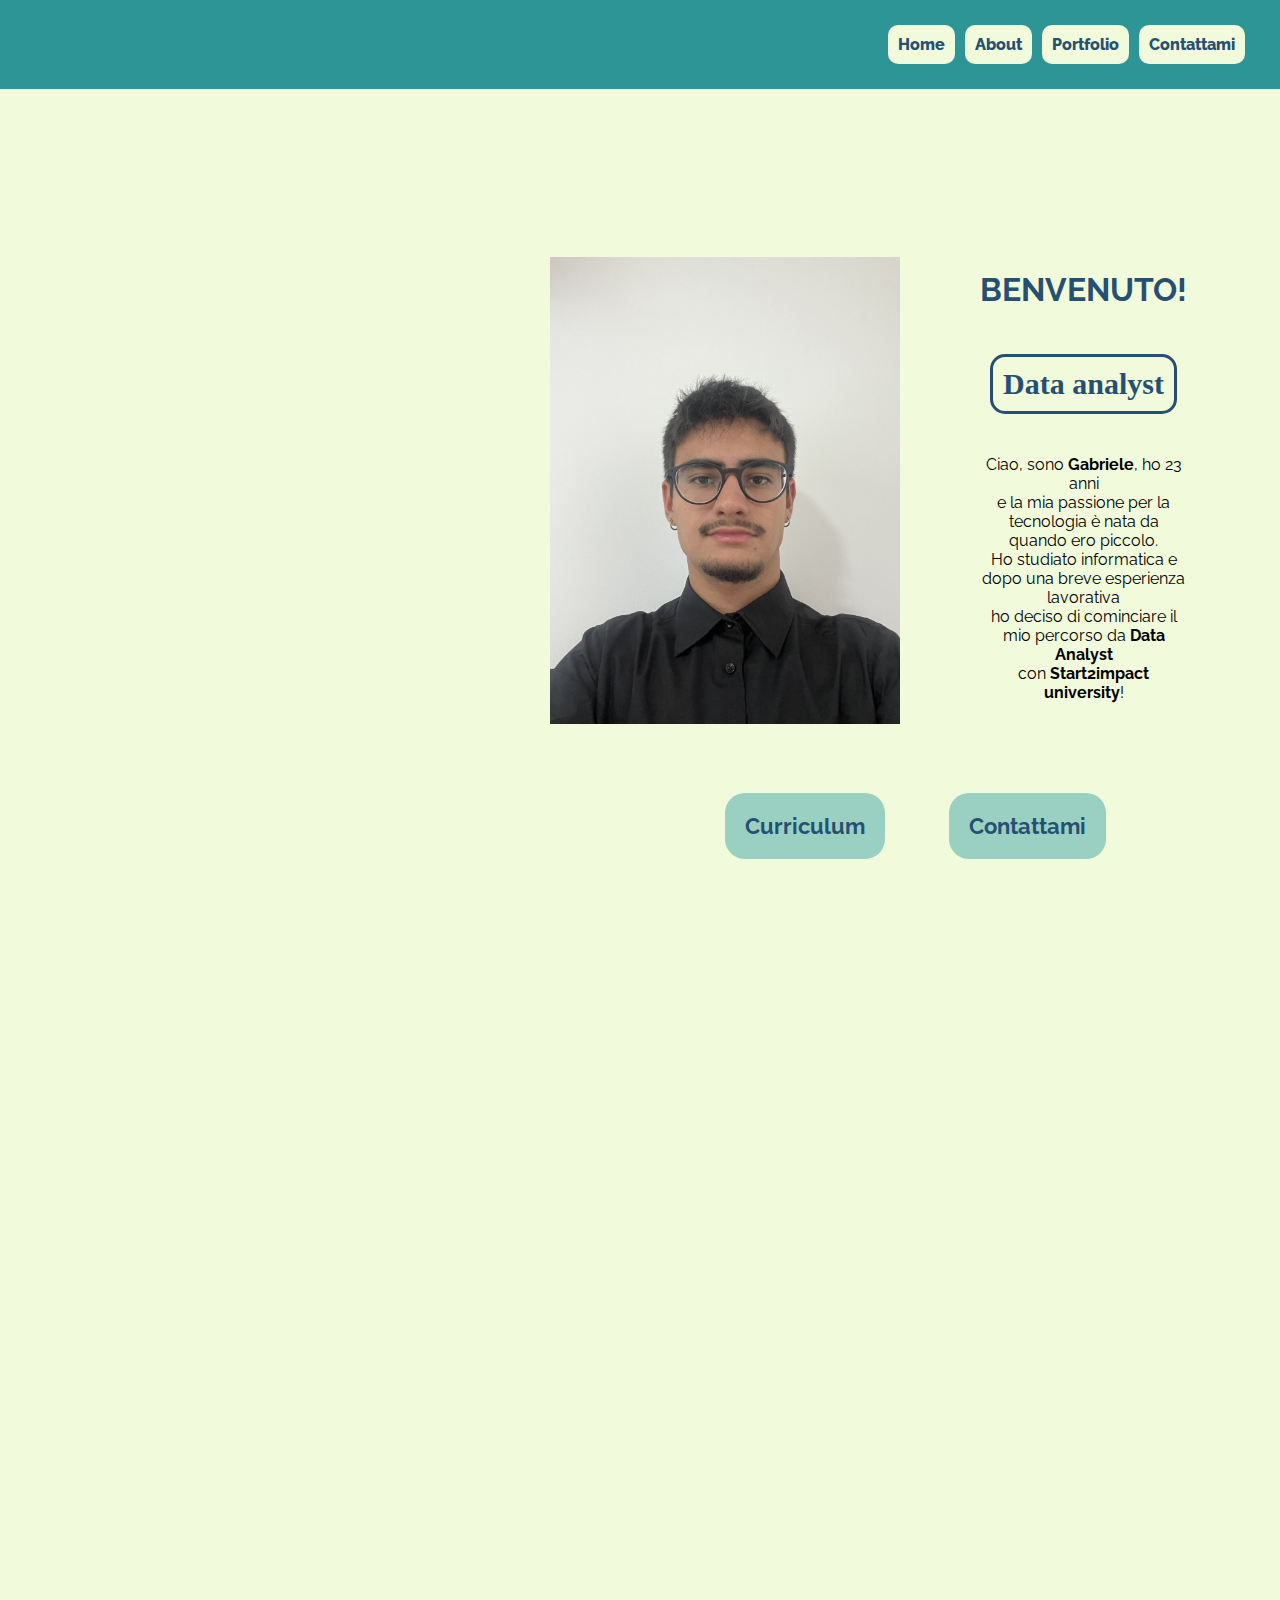
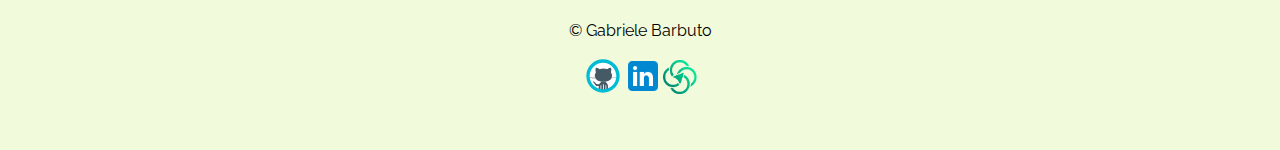
==== commit e65cef5e: "salvataggio finale main" ====
--- a/index.html
+++ b/index.html
@@ -4,6 +4,14 @@
     <meta charset="UTF-8">
     <meta name="viewport" content="width=device-width, initial-scale=1.0">
     <title>Website GABRIELE BARBUTO</title>
+
+    <meta property="og:title" content="Il Mio Portfolio">
+    <meta property="og:description" content="Scopri i miei progetti e lavori recenti nel mio website personale, troverai anche il mio percorso scolastico e lavorativo!">
+    <meta property="og:image" content="links-and-images/images/Ph Curriculum .jpg">
+    <meta property="og:url" content="https://gabrielebarbuto.github.io/Portfolio/index.html">
+    <meta property="og:type" content="website">
+
+    <meta name="robots" content="index, follow">
 
     <link rel="stylesheet" href="assets/style/stile.css"/>
     <script src="assets/js/index.js"></script>
@@ -30,7 +38,7 @@
 <header>
   <nav>
     <button class="menu-toggle" id="menuToggle">
-      &#9776; <!-- Simbolo per l'hamburger menu -->
+      &#9776;
     </button>
     <ul class="navbar"> 
       <div class="logo-container">
@@ -44,6 +52,95 @@
       <li><a href="#contattami">Contattami</a></li>
     </ul>
   </nav>
+
+  <script>
+    document.getElementById('menuToggle').addEventListener('click', function() {
+    var navbar = document.querySelector('.navbar');
+    if (navbar.classList.contains('open')) {
+      navbar.classList.remove('open');
+      document.body.style.overflow = '';
+      this.innerHTML = '&#9776;';
+    } else {
+      navbar.classList.add('open');
+      document.body.style.overflow = 'hidden';
+      this.innerHTML = '&times;';
+    }
+  });
+  
+  
+  var menuLinks = document.querySelectorAll('.navbar li a');
+  menuLinks.forEach(function(link) {
+    link.addEventListener('click', function() {
+      var navbar = document.querySelector('.navbar');
+      navbar.classList.remove('open');
+      document.body.style.overflow = '';
+      document.getElementById('menuToggle').innerHTML = '&#9776;';
+    });
+  });
+  </script>
+  
+  <script>
+    document.addEventListener("DOMContentLoaded", function() {
+        document.querySelectorAll('a[href^="#"]').forEach(anchor => {
+            anchor.addEventListener('click', function (e) {
+                e.preventDefault();
+    
+                var target = document.querySelector(this.getAttribute('href'));
+                if (target) {
+                    target.scrollIntoView({
+                        behavior: 'smooth'
+                    });
+                }
+            });
+        });
+    });
+  </script>
+  
+  <script>
+  document.addEventListener("DOMContentLoaded", function() {
+    const fadeInSections = document.querySelectorAll('.fade-in-section');
+  
+    const observer = new IntersectionObserver((entries) => {
+        entries.forEach(entry => {
+            if (entry.isIntersecting) {
+                entry.target.classList.add('is-visible');
+            } else {
+                entry.target.classList.remove('is-visible');
+            }
+        });
+    }, {
+        threshold: 0.1
+    });
+  
+    fadeInSections.forEach(section => {
+        observer.observe(section);
+    });
+  });
+  </script>
+  
+  
+  <script>document.addEventListener('DOMContentLoaded', function () {
+    const backToTopButton = document.getElementById('back-to-top');
+  
+    
+    window.addEventListener('scroll', function () {
+      if (window.scrollY > 300) {
+        backToTopButton.style.display = 'block';
+      } else {
+        backToTopButton.style.display = 'none';
+      }
+    });
+  
+    
+    backToTopButton.addEventListener('click', function (e) {
+      e.preventDefault();
+      window.scrollTo({
+        top: 0,
+        behavior: 'smooth'
+      });
+    });
+  });
+  </script>
 </header>
 
 
@@ -230,94 +327,7 @@
     </div>
 </footer>
 
-<script>
-  document.getElementById('menuToggle').addEventListener('click', function() {
-  var navbar = document.querySelector('.navbar');
-  if (navbar.classList.contains('open')) {
-    navbar.classList.remove('open');
-    document.body.style.overflow = ''; // Ripristina lo scrolling del body
-    this.innerHTML = '&#9776;'; // Ritorna al simbolo dell'hamburger menu
-  } else {
-    navbar.classList.add('open');
-    document.body.style.overflow = 'hidden'; // Nasconde lo scrolling del body
-    this.innerHTML = '&times;'; // Cambia al simbolo della X per chiudere
-  }
-});
-
-// Aggiungi listener per i link del menu
-var menuLinks = document.querySelectorAll('.navbar li a');
-menuLinks.forEach(function(link) {
-  link.addEventListener('click', function() {
-    var navbar = document.querySelector('.navbar');
-    navbar.classList.remove('open');
-    document.body.style.overflow = ''; // Ripristina lo scrolling del body
-    document.getElementById('menuToggle').innerHTML = '&#9776;'; // Ritorna al simbolo dell'hamburger menu
-  });
-});
-</script>
-
-<script>
-  document.addEventListener("DOMContentLoaded", function() {
-      document.querySelectorAll('a[href^="#"]').forEach(anchor => {
-          anchor.addEventListener('click', function (e) {
-              e.preventDefault();
-  
-              var target = document.querySelector(this.getAttribute('href'));
-              if (target) {
-                  target.scrollIntoView({
-                      behavior: 'smooth'
-                  });
-              }
-          });
-      });
-  });
-</script>
-
-<script>
-document.addEventListener("DOMContentLoaded", function() {
-  const fadeInSections = document.querySelectorAll('.fade-in-section');
-
-  const observer = new IntersectionObserver((entries) => {
-      entries.forEach(entry => {
-          if (entry.isIntersecting) {
-              entry.target.classList.add('is-visible');
-          } else {
-              entry.target.classList.remove('is-visible');
-          }
-      });
-  }, {
-      threshold: 0.1
-  });
-
-  fadeInSections.forEach(section => {
-      observer.observe(section);
-  });
-});
-</script>
-
-
-<script>document.addEventListener('DOMContentLoaded', function () {
-  const backToTopButton = document.getElementById('back-to-top');
-
-  // Mostra la freccia quando l'utente scorre verso il basso
-  window.addEventListener('scroll', function () {
-    if (window.scrollY > 300) {
-      backToTopButton.style.display = 'block';
-    } else {
-      backToTopButton.style.display = 'none';
-    }
-  });
-
-  // Torna in cima alla pagina quando si clicca sulla freccia
-  backToTopButton.addEventListener('click', function (e) {
-    e.preventDefault();
-    window.scrollTo({
-      top: 0,
-      behavior: 'smooth'
-    });
-  });
-});
-</script>
+
 
 </body>
 </html>--- a/assets/style/stile.css
+++ b/assets/style/stile.css
@@ -5,21 +5,31 @@
   overflow-x: hidden;
 }
 
+:root {
+
+  --primary-color: #265073;
+  --secondary-color: #9AD0C2;
+  --tertiary-color: #2D9596;
+  --background-color: #F1FADA;
+  
+}
+
 header{
   margin: 0;
   padding: 0;
 }
 
+
 body{
 
-    color: #414141;
-    background-color: #f1fadaa2;
+    background-color: var(--background-color);
     text-align: center;
     font-family: 'raleway', sans-serif;
     margin: 0;
     padding: 0;
     box-sizing: border-box;
     overflow-x: hidden;
+
 }
 
 
@@ -27,7 +37,7 @@
 
   position: relative;
   top: 10px;
-  border-top: 2.5px solid #265073;
+  border-top: 2.5px solid var(--primary-color);
   left: 0;
   right: 0;
   z-index: 10;
@@ -37,7 +47,7 @@
 
   position: relative;
   top: 10px;
-  border-top: 2.5px solid #265073;
+  border-top: 2.5px solid var(--primary-color);
   left: 0;
   right: 0;
   z-index: 10;
@@ -48,7 +58,7 @@
   position: fixed;
   bottom:20px;
   right: 20px;
-  display: none; /* Nasconde la freccia inizialmente */
+  display: none; 
   padding: 25px 15px;
   font-size: 18px;
   text-align: center;
@@ -58,7 +68,7 @@
 }
 
 #back-to-top:hover{
-  background-color: #9AD0C2;
+  background-color: var(--secondary-color);
   border-radius: 30px;
 }
 
@@ -66,8 +76,6 @@
 
   max-width: 350px;
   height: auto;
-  /*border: 2px solid #9AD0C2;
-  /*border-radius: 50px;*/
   margin-left: 550px;
   animation: radius 8s linear infinite;
     
@@ -93,17 +101,32 @@
   margin-right: 210px;
 }
 
+
+@media only screen and (min-width: 2560px) {
+  
+.presentazione{
+  margin-left: 300px;
+  margin-top: 150px;
+}
+.profile-image {
+    max-width: 400px;
+    margin-left: 750px;
+    margin-bottom: -200px;
+}
+}
+
+
 @media screen and (max-width: 480px) {
   .contenitore-p {
-      flex-direction: column; /* Rende i contenuti in colonna */
-      margin-top: 20px; /* Riduce il margine superiore */
-      margin-right: 0; /* Elimina il margine destro */
-      align-items: center; /* Allinea il contenuto al centro */
+      flex-direction: column;
+      margin-top: 20px;
+      margin-right: 0;
+      align-items: center;
   }
 
   .profile-image {
-      max-width: 155px; /* Ridimensiona l'immagine */
-      margin-left: 0; /* Elimina il margine sinistro */
+      max-width: 155px;
+      margin-left: 0;
   }
   
 }
@@ -151,14 +174,14 @@
 
 h1{
     text-align: center;
-    color: #265073; 
+    color: var(--primary-color); 
 }
 
 h4 {
   font-size: 30px;
-  background-color: #F1FADA;
-  border: 3px solid #265073; 
-  color: #265073;  
+  background-color: var(--background-color);
+  border: 3px solid var(--primary-color);
+  color: var(--primary-color);  
   border-radius: 15px;
   padding: 10px;
   display: inline-block;
@@ -173,9 +196,9 @@
 
 h2 {
   font-size: 30px;
-  background-color: #F1FADA;
-  border: 3px solid #265073;   
-  color: #265073;
+  background-color: var(--background-color);
+  border: 3px solid var(--primary-color);   
+  color: var(--primary-color);
   border-radius: 15px;
   padding: 10px;
   display: inline-block;
@@ -201,7 +224,7 @@
     width: calc(100% - 80px);
     margin: 5px 30px;
     color: #FFF;
-    background-color: #9AD0C2;    
+    background-color: var(--secondary-color);    
     font-weight: bold;
     padding: 20px;
     text-align: center;
@@ -210,7 +233,7 @@
     cursor: pointer;
     transition: 0.3s;
     text-decoration: none;
-    color: #265073;
+    color: var(--primary-color);
     font-size: 22px;
     
 }
@@ -221,8 +244,8 @@
  
 .button-link0:hover, .button-link1:hover{
 
-  background-color: #265073;
-  color: #9AD0C2;
+  background-color: var(--primary-color);
+  color: var(--secondary-color);
 
 }
 
@@ -231,11 +254,11 @@
   width: calc(100% - 80px);
   margin: 5px 30px;
   color: #FFF;
-  background-color: #5995DA;    
+  background-color: var(--secondary-color);    
   font-weight: bold;
   padding: 10px 20px;
   text-align: center;
-  border: 3px solid #0e3584;     
+  border: 3px solid var(--primary-color);     
   border-radius: 20px;
   cursor: pointer;
   transition: 0.3s;
@@ -247,11 +270,35 @@
 
 .button-link2:hover{
 
-  background-color: #0e3584;
-  border: 3px solid #5995DA;
-  
-}
-
+  background-color: var(--primary-color);
+  border: 3px solid var(--secondary-color);
+  
+}
+
+
+@media only screen and (min-width: 2560px){
+  .buttons-container {
+      margin-left: 1330px;
+      display: flex;
+      flex-direction: row;
+      align-items: flex-start;
+      margin-top: 0;
+  }
+
+  .button-link0, .button-link1, .button-link2 {
+      width: auto;
+      margin: 20px;
+      font-size: 24px;
+  }
+
+  .button-link0 {
+      margin-left: 20px;
+  }
+
+  .button-link1, .button-link2 {
+      margin-left: 0;
+  }
+}
 
 @media (max-width: 480px) {
   .buttons-container {
@@ -283,7 +330,6 @@
   margin-bottom: -202px;
   margin-top: -18px;
   margin-right: 1400px;
-  /*margin-right: 320px;*/
 }
 
 nav ul {
@@ -294,18 +340,17 @@
     display: flex;
     justify-content:right;
     position: relative;  
-    background-color: #2D9596;
-    /*padding-right: 520px;*/
+    background-color: var(--tertiary-color);
   }
   
 
 nav ul li a {
     text-decoration: none;
     font-weight: 800;
-    color: #265073;
+    color: var(--primary-color);
     padding: 10px;
     position: relative;
-    background-color: #F1FADA;
+    background-color: var(--background-color);
     border-radius: 10px;  
     margin: 0;
     margin-left: 10px;
@@ -313,8 +358,8 @@
 
 nav ul li a:hover {
 
-  background-color: #265073;
-  color: #F1FADA;
+  background-color: var(--primary-color);
+  color: var(--background-color);
   border-radius: 10px;
 }
 
@@ -323,34 +368,37 @@
   font-size: 30px;
   background: none;
   border: none;
-  color: #265073;
+  color: var(--primary-color);
   cursor: pointer;
+}
+
+@media only screen and (min-width: 2560px){
+  .logo-container {
+    margin-right: 2050px;
+    
+  }
 }
 
 @media screen and (max-width: 768px) {
   .logo-container {
     display: none;
-    margin-right: 45px; /* Riduci il margine destro per adattarsi meglio */
+    margin-right: 45px;
     margin-top: -10px;
   }
 
-  /*nav ul {
-    padding: 15px; /* Riduci il padding per un layout più compatto 
-    justify-content: center; /* Centra gli elementi nella navbar 
-    flex-wrap: wrap; /* Gestisci il wrap degli elementi sulla navbar 
-  }*/
+  
   nav ul {
-    display: none; /* Nasconde la navbar su dispositivi mobili */
-    flex-direction: column; /* Dispone gli elementi in colonna */
+    display: none;
+    flex-direction: column;
     width: 100%;
     padding: 0;
     position: fixed;
     top: 0; 
     left: 0;
-    background-color: #2D9596; /* Colore di sfondo per l'intera navbar */
-    z-index: 1000; /* Assicura che la navbar sia sopra altri contenuti */
-    height: 100vh; /* Altezza pari all'altezza dello schermo */
-    overflow-y: auto; /* Permette lo scroll se la navbar è più lunga dello schermo */
+    background-color: var(--tertiary-color);
+    z-index: 1000;
+    height: 100vh;
+    overflow-y: auto;
   }
 
   nav ul li {
@@ -360,22 +408,22 @@
   }
 
   nav ul li a {
-    padding-right: 0px; /* Riduci il padding dei link */
+    padding-right: 0px;
     padding-left: 16px;
     margin-left: 12px;
     padding-top: 24px;
     padding-bottom: 24px;
-    font-size: 18px; /* Riduci la dimensione del font */
+    font-size: 18px;
     width: 100%;
     display: block;
     
   }
   .menu-toggle {
-    display: block; /* Mostra il bottone dell'hamburger menu su dispositivi mobili */
+    display: block;
     font-size: 30px;
     background: none;
     border: none;
-    color: #265073;
+    color: var(--primary-color);
     cursor: pointer;
     position: absolute;
     top: 15px;
@@ -384,9 +432,9 @@
   }
   .navbar.open{
     display: flex;
-    flex-direction: column; /* Dispone gli elementi in colonna */
-    width: 100%; /* Allarga la navbar per occupare l'intera larghezza dello schermo */
-    left: 0; /* Allinea la navbar a sinistra */
+    flex-direction: column;
+    width: 100%;
+    left: 0;
   }
 }
 
@@ -415,7 +463,7 @@
 
   text-align: justify;
   line-height: 1.6;
-  background-color:  #9ad0c2d6;
+  background-color:  var(--secondary-color);
   padding: 45px;
   padding-top: 28px;
   
@@ -513,13 +561,7 @@
     margin-left: -100;
   }
 }
- /*@media (max-width: 480px){
-    .portfolio-container{
-
-      grid-template-columns: repeat(2,1fr);
-    }
-
-  }*/
+ 
 #portfolio{
   margin-top: 300px;
   
@@ -533,7 +575,7 @@
   gap: 20px;
   padding: 35px;
   margin-top: 80px;
-  background-color: #9AD0C2;
+  background-color: var(--secondary-color);
   backdrop-filter: blur(10px);
   -webkit-backdrop-filter: blur(10px);
   margin-left: 12%;
@@ -571,7 +613,7 @@
   padding: 10px;
   text-align: center;
   margin-bottom: 6px;
-  border: 2px solid #2D9596;
+  border: 2px solid var(--tertiary-color);
   }
 
 .portfolio-item2 {
@@ -580,7 +622,7 @@
    padding: 10px;
    text-align: center;
    margin-bottom: 6px;
-   border: 2px solid #2D9596;
+   border: 2px solid var(--tertiary-color);
 }
 
 .portfolio-item:hover img{
@@ -598,7 +640,7 @@
   gap: 20px;
   padding: 35px;
   margin-top: 80px;
-  background-color: #9AD0C2;
+  background-color: var(--secondary-color);
   backdrop-filter: blur(10px);
   -webkit-backdrop-filter: blur(10px);
   margin-left: 345px;
@@ -616,7 +658,7 @@
   padding: 10px;
   text-align: center;
   margin-bottom: 6px;
-  border: 2px solid #2D9596;
+  border: 2px solid var(--tertiary-color);
   }
 
   @media screen and (max-width: 768px) {
@@ -649,21 +691,30 @@
     }
     
   }
+
+  @media only screen and (min-width: 2560px) {
+    .lavori {
+          
+      margin-left: 465px;
+    }
+  
+  }
+
   @media screen and (max-width: 768px) {
     .lavori {
-      width: 85%; /* Occupa tutta la larghezza disponibile */
-      grid-template-columns: 1fr; /* Un solo colonna su schermi più piccoli */
-      padding: 20px; /* Riduci il padding per un layout più compatto */
-      margin-left: 2; /* Rimuovi il margine sinistro */
+      width: 85%;
+      grid-template-columns: 1fr;
+      padding: 20px;
+      margin-left: 2;
     }
   
     .lavoro-item {
-      padding: 15px; /* Riduci il padding degli elementi */
-      margin-bottom: 20px; /* Aumenta lo spazio tra gli elementi */
+      padding: 15px;
+      margin-bottom: 20px;
     }
   
     .lavoro-item h5 {
-      font-size: 16px; /* Riduci la dimensione del font per adattarsi meglio */
+      font-size: 16px;
     }
   }
 
@@ -689,7 +740,7 @@
   border-radius: 20px;
   padding: 20px;
   padding-top: 30px;
-  background-color: #9AD0C2;
+  background-color: var(--secondary-color);
   font-family: 'Raleway', sans-serif;
   font-size: 20px;
   box-sizing: border-box;
@@ -700,7 +751,7 @@
   margin: 4px 0;
   padding: 8px;
   border-radius: 10px;
-  border: 2px solid #265073;
+  border: 2px solid var(--primary-color);
 }
 
 textarea{
@@ -733,61 +784,6 @@
   margin-bottom: 2.5px;
 }
 
-/*.carousel {
-  display: flex;
-  overflow: hidden;
-  position: relative;
-  background-color: #fff;
-  border: 1px solid black;
-  padding: 120px 0;
-  margin-left: 450px;
-  margin-right: 450px;
-  border-radius: 20px;
-  margin-top: 90px;
-  
-}
-
-.slide {
-  flex: 0 0 auto;
-  width: 100%;
-  transition: transform 0.5s ease;
-  
-}
-
-.text {
-  width: 100%;
-  text-align: center;
-  padding: 20px 0;
-  
-}
-
-.prev, .next {
-  position: absolute;
-  top: 50%;
-  transform: translateY(-50%);
-  background-color: #5995dad4;
-  color: #0e3584;
-  border: none;
-  padding: 20px;
-  cursor: pointer;
-  z-index: 1;
-  border-radius: 60px;
-  font-size: 25px;
-  
-}
-
-.prev {
-  margin-top: 180px;
-  left: 10px;
-  margin-left: 250px;
-}
-
-.next {
-  margin-top: 180px;
-  right: 10px;
-  margin-right: 250px;
-}*/
-
 
 footer{
   margin-bottom: 50px;
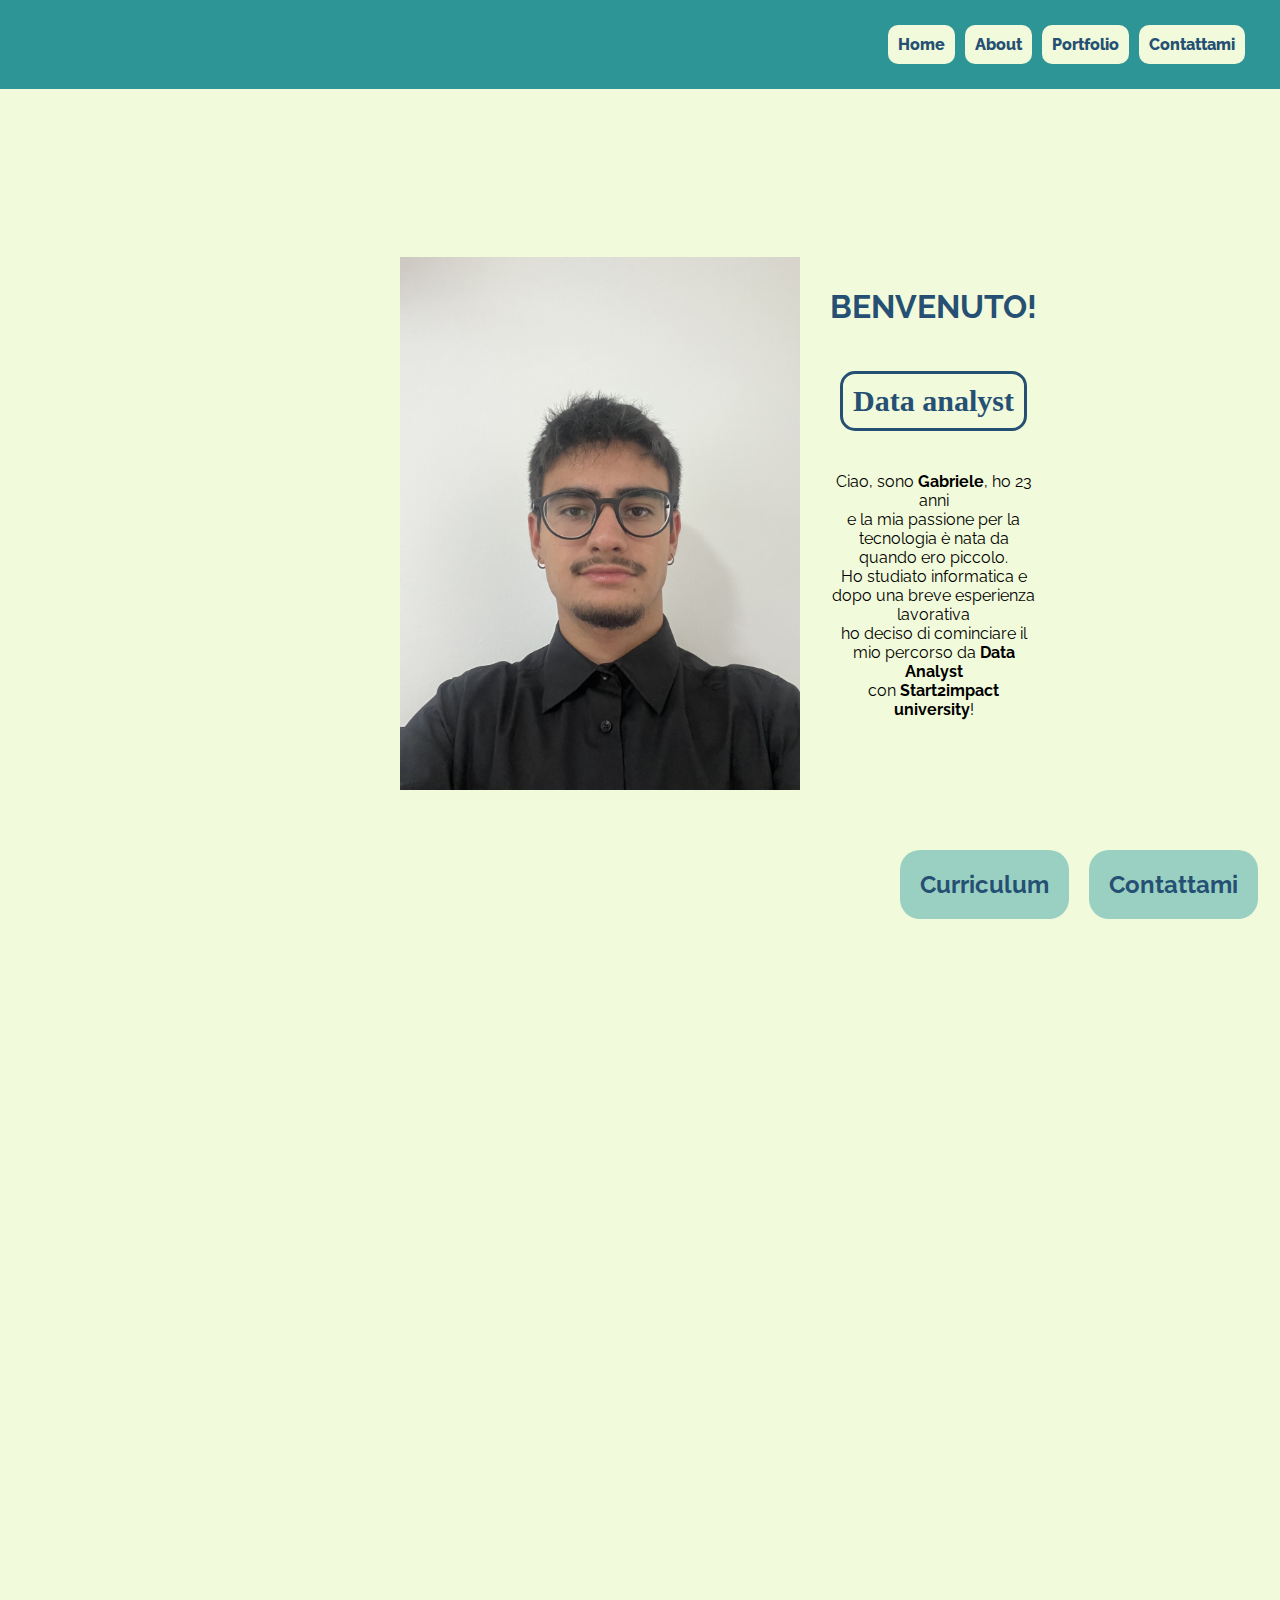
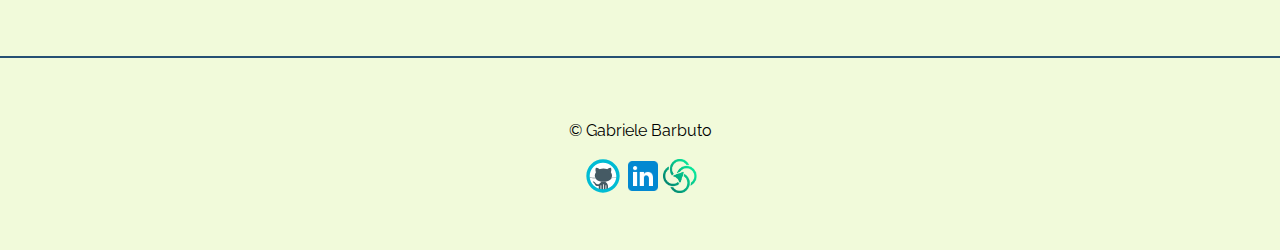
==== commit b4f8a624: "Ottimizzazione Visualizzazione Portatili" ====
--- a/index.html
+++ b/index.html
@@ -236,7 +236,7 @@
   <div class = "portfolio-container fade-in-section">
 
     <div class = "portfolio-item">
-      <a href="https://mail-attachment.googleusercontent.com/attachment/u/0/?ui=2&ik=be5b96781d&attid=0.1&permmsgid=msg-f:1800303343063527640&th=18fbf65a233ff0d8&view=att&disp=inline&saddbat=[base64]" 
+      <a href="https://docs.google.com/presentation/d/1u9CS-W6EkGfg6HK2kZds2VtGXlHIUw4K/edit?usp=sharing&ouid=109434116130827350593&rtpof=true&sd=true" 
       target="_blank">
         <img src="links-and-images/images.html/Immagine progetto 1.png"></a>
       <p>Data driven company</p>
@@ -257,14 +257,14 @@
   </div>
 
   <div class = "portfolio-item">
-    <a href="https://drive.google.com/drive/folders/1PaCtZ2QUqfxNF4-65lt1Sw6BQl9MeM-6?usp=drive_link"
+    <a href="https://docs.google.com/document/d/1FpyCDlmlnpjdPVxl3fSYTdbDY7zQuKta/edit?usp=sharing&ouid=109434116130827350593&rtpof=true&sd=true"
     target="_blank">
       <img src="links-and-images/images.html/ProgettoSQL.png"></a>
     <p>Sql</p>
   </div>
   
   <div class = "portfolio-item">
-    <a href="https://drive.google.com/file/d/1eCd1FtWeMxaw5P5JTpwzPBIYJcKj-R45/view?usp=sharing"
+    <a href="https://drive.google.com/file/d/1FpshPUVE9tRt4TGI3ziMoyYZtVmkD1H1/view?usp=sharing"
     target="_blank">
       <img src="links-and-images/images.html/Python.png"></a>
     <p>Python</p>
--- a/assets/style/stile.css
+++ b/assets/style/stile.css
@@ -101,6 +101,18 @@
   margin-right: 210px;
 }
 
+@media only screen and (min-width: 1024px) and (max-width: 1920px) {
+  
+  .presentazione{
+    margin-left: -150px;
+    margin-top: 150px;
+  }
+  .profile-image {
+      max-width: 400px;
+      margin-left: 400px;
+      margin-bottom: -200px;
+  }
+  }
 
 @media only screen and (min-width: 2560px) {
   
@@ -275,6 +287,29 @@
   
 }
 
+@media only screen and (min-width: 1024px) and (max-width: 1920px){
+  .buttons-container {
+      margin-left: 880px;
+      display: flex;
+      flex-direction: row;
+      align-items: flex-start;
+      margin-top: 0;
+  }
+
+  .button-link0, .button-link1, .button-link2 {
+      width: auto;
+      margin: 20px;
+      font-size: 24px;
+  }
+
+  .button-link0 {
+      margin-left: 20px;
+  }
+
+  .button-link1, .button-link2 {
+      margin-left: 0;
+  }
+}
 
 @media only screen and (min-width: 2560px){
   .buttons-container {
@@ -370,6 +405,12 @@
   border: none;
   color: var(--primary-color);
   cursor: pointer;
+}
+@media only screen and (min-width: 1024px) and (max-width: 1920px){
+  .logo-container {
+    margin-right: 1070px;
+    
+  }
 }
 
 @media only screen and (min-width: 2560px){
@@ -691,7 +732,13 @@
     }
     
   }
-
+  @media only screen and (min-width: 1024px) and (max-width: 1920px) {
+    .lavori {
+          
+      margin-left: 266px;
+    }
+  
+  }
   @media only screen and (min-width: 2560px) {
     .lavori {
           
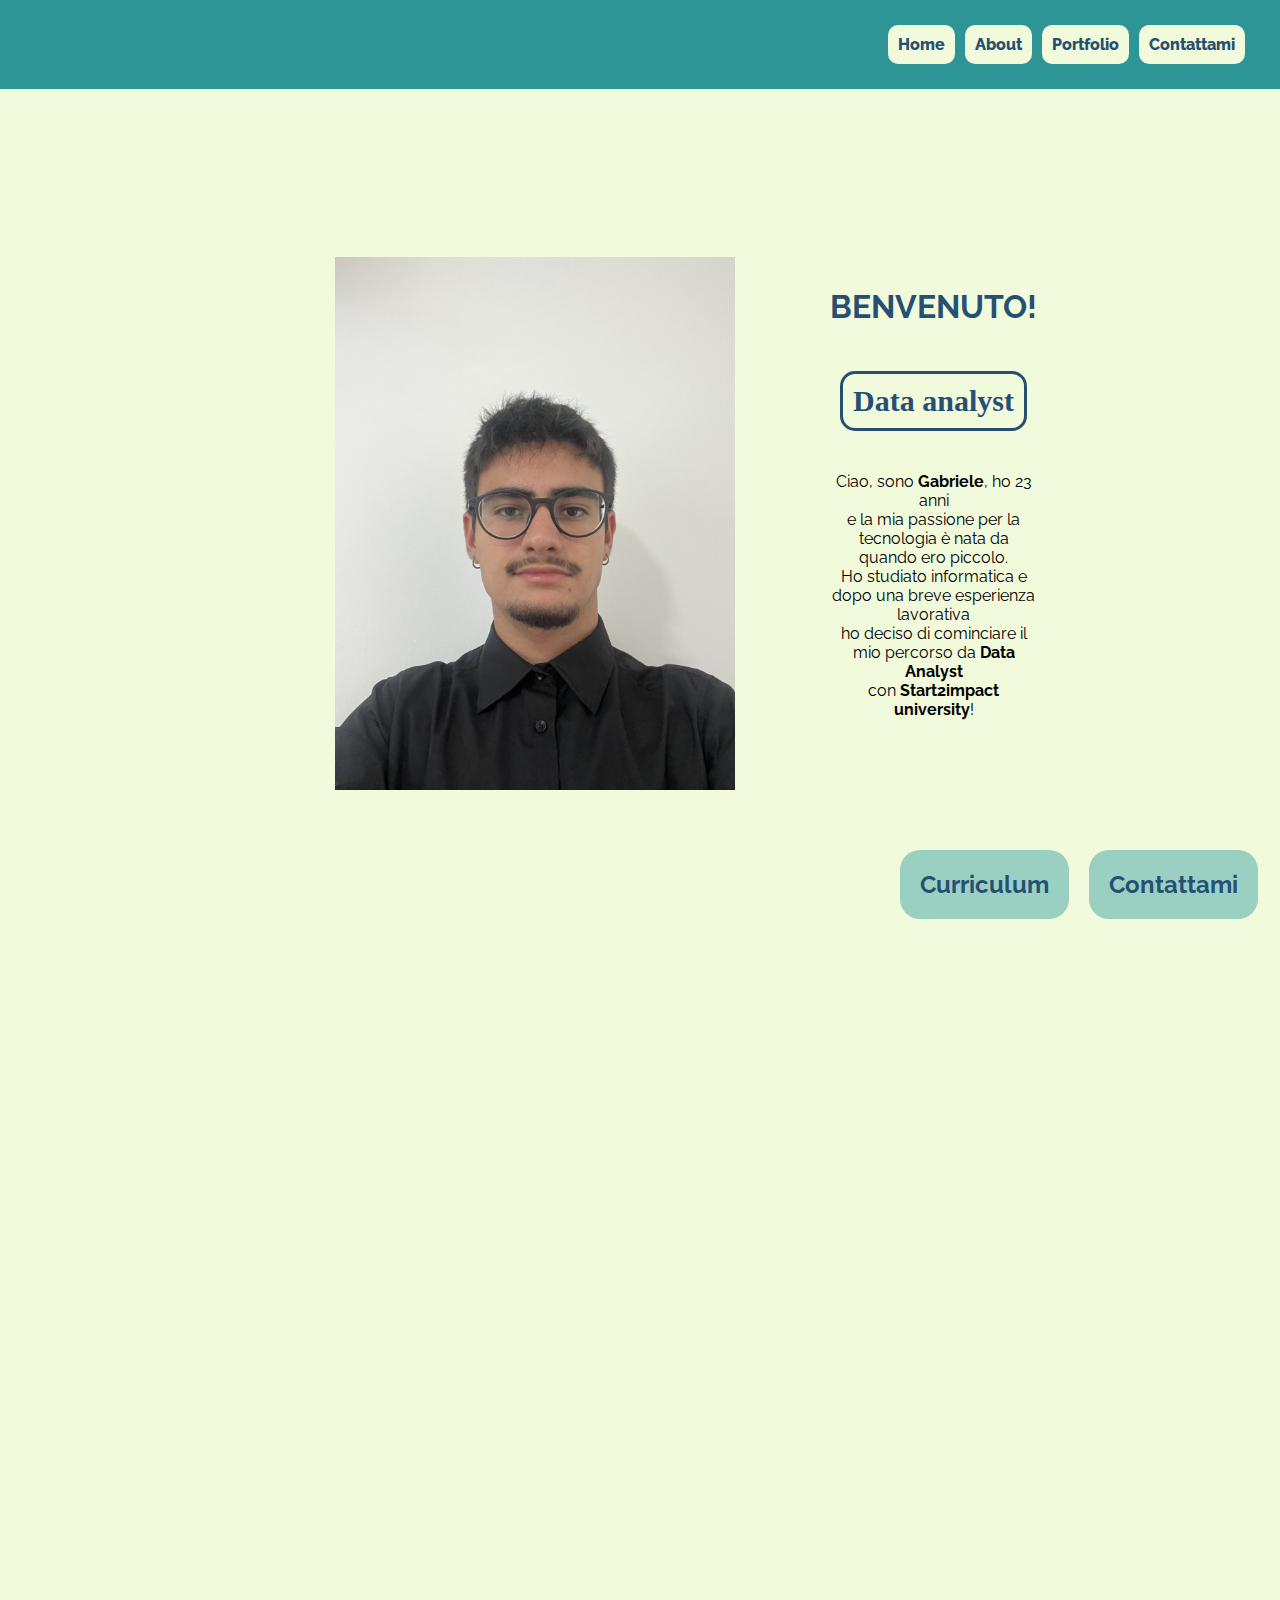
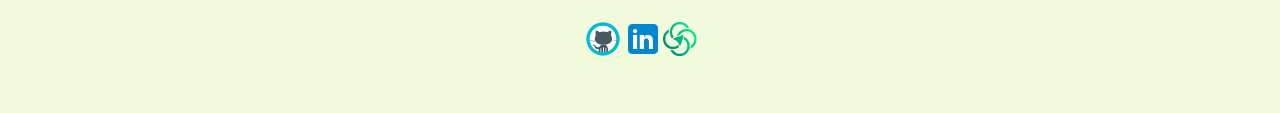
==== commit 06b06bf6: "Eliminate soft skills + piccolo modifiche di visualizzazione" ====
--- a/index.html
+++ b/index.html
@@ -204,20 +204,7 @@
          </div>
         </ul>
    </div>
-      <div class="soft-skills fade-in-section"><br/><br/>
-          <h3>SOFT SKILLS</h3>
-          <ul>
-            <div class = "soft-skills-list">
-            Flessibile |
-            Collaborativo |
-            Teamwork
-            <br/>
-            Precisione |
-            Problem-solving |
-            Meticoloso 
-            </div>
-            </ul>
-          </div>
+      
           </div>  
           </div>
         </div>    
--- a/assets/style/stile.css
+++ b/assets/style/stile.css
@@ -109,7 +109,7 @@
   }
   .profile-image {
       max-width: 400px;
-      margin-left: 400px;
+      margin-left: 335px;
       margin-bottom: -200px;
   }
   }
@@ -532,7 +532,7 @@
 
 .hard-skills{
   text-align: center;
-  margin-left: 200px;
+  margin-left: 785px;
 }
 .skills-list {
   text-align: center;
@@ -568,6 +568,15 @@
   
 }
 
+@media only screen and (min-width: 2560px){
+  .about-main1{font-size: larger;}
+}
+
+@media only screen and (min-width: 1024px) and (max-width: 1920px){
+  .hard-skills {
+  margin-left: 286px;
+}
+}
 @media screen and (max-width: 480px) {
   .about-main1 {
     margin-left: 20px;
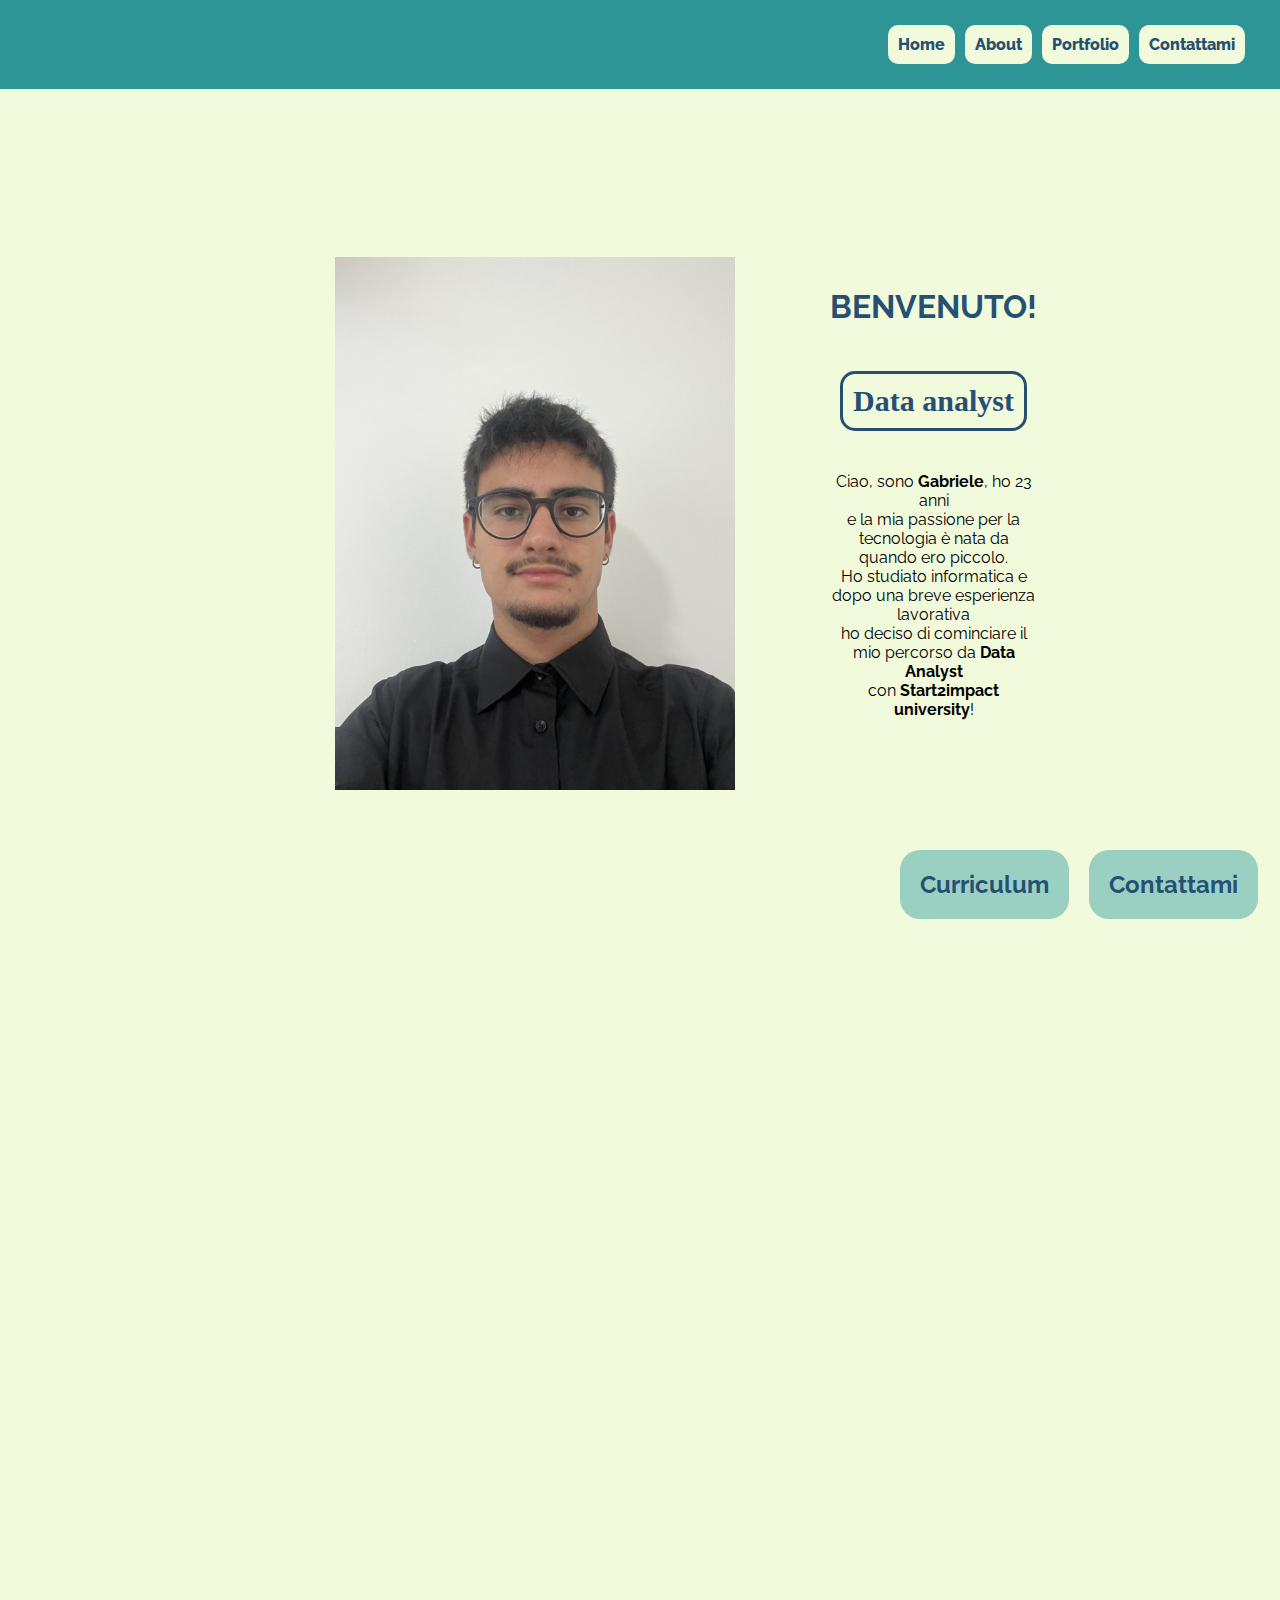
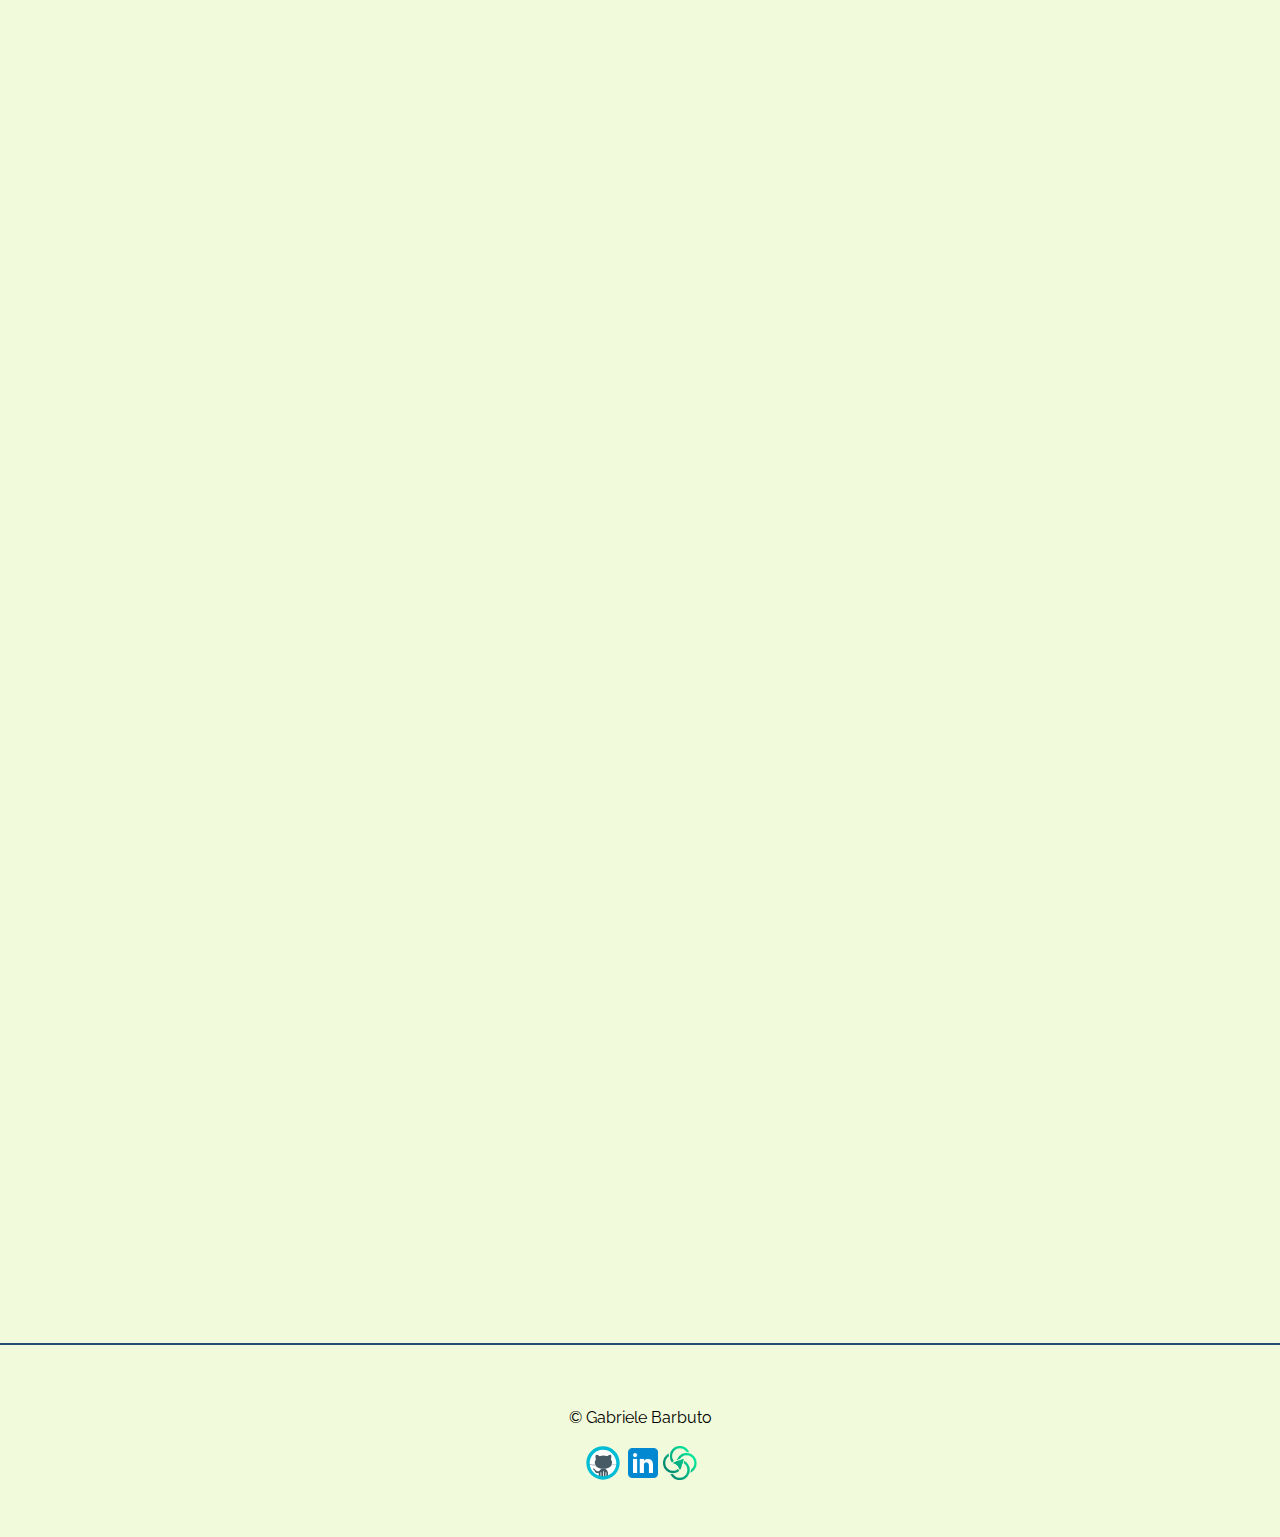
==== commit 1fce8a69: "Spacing e fixing" ====
--- a/index.html
+++ b/index.html
@@ -210,7 +210,7 @@
         </div>    
   </section>
 
-<br/><br/><br/>
+<br/>
 
   <section id = "portfolio" class="fade-in-section">
     <h4><strong>PORTFOLIO</strong></h4>
@@ -258,7 +258,7 @@
   </div>
   
   <div class = "portfolio-item">
-    <a href="https://acrobat.adobe.com/id/urn:aaid:sc:eu:b9b7df15-e3cb-4c4d-a540-73a31a63bbea"
+    <a href="https://acrobat.adobe.com/id/urn:aaid:sc:EU:f100cb53-a268-43ea-82fb-349e5de625a4"
     target="_blank">
       <img src="links-and-images/images.html/Tableau.png"></a>
     <p>Tableau</p>
@@ -283,7 +283,7 @@
   </div>
 </section>
 
-<br/><br/><br/><br/><br/><br/><br/><br/><br/><br/><br/><br/><br/><br/><br/><br/><br/><br/>
+<br/><br/><br/><br/><br/><br/><br/><br/><br/><br/><br/><br/><br/><br/><br/><br/>
 
 
   <section id = "contattami" class="fade-in-section">
@@ -308,7 +308,7 @@
       <a href="https://www.linkedin.com/in/gabriele-barbuto-2a741828b/" target="_blank" title="LinkedIn">
         <img width="40" height="40" src="links-and-images/images.html/icons8-linkedin-48.png" alt="LinkedIn">
       </a>  
-      <a href="https://talent.start2impact.it/profile/gabriele-barbuto-5389f120-91af-47a3-8638-bf1fadb37a82" target="_blank" title="Start2impact">
+      <a href="https://talent.start2impact.it/profile/gabriele-barbuto" target="_blank" title="Start2impact">
         <img class="start2" width="34" height="34" src="links-and-images/images.html/IconaStart2Impactwebp.png" alt="Start2impact">
       </a>  
     </div>
--- a/assets/style/stile.css
+++ b/assets/style/stile.css
@@ -230,6 +230,7 @@
 
 .buttons-container{
   margin-left: 80px;
+  margin-bottom: -100px;
 }
 .button-link0, .button-link1{
     
@@ -342,6 +343,7 @@
       flex-direction: column;
       align-items: center;
       margin-top: -60px;
+      margin-bottom: 8px;
   }
 
   .button-link0, .button-link1 {
@@ -408,7 +410,7 @@
 }
 @media only screen and (min-width: 1024px) and (max-width: 1920px){
   .logo-container {
-    margin-right: 1070px;
+    margin-right: 1040px;
     
   }
 }
@@ -579,10 +581,8 @@
 }
 @media screen and (max-width: 480px) {
   .about-main1 {
-    margin-left: 20px;
-    margin-right: 20px;
-    padding: 20px;
-  }
+    max-width: 272px;
+}
 
   .about-main {
     margin-top: 50px;
@@ -592,11 +592,6 @@
     margin-left: 10px;
     margin-right: 10px;
   }
-
-  .soft-skills {
-    margin-right: 10px;
-    margin-left: 10px;
-  }
   
   .skill-container {
     flex-direction: column;
@@ -607,9 +602,6 @@
     margin-right: 50px;
   }
 
-  .soft-skills-list {
-    margin-left: -100;
-  }
 }
  
 #portfolio{
